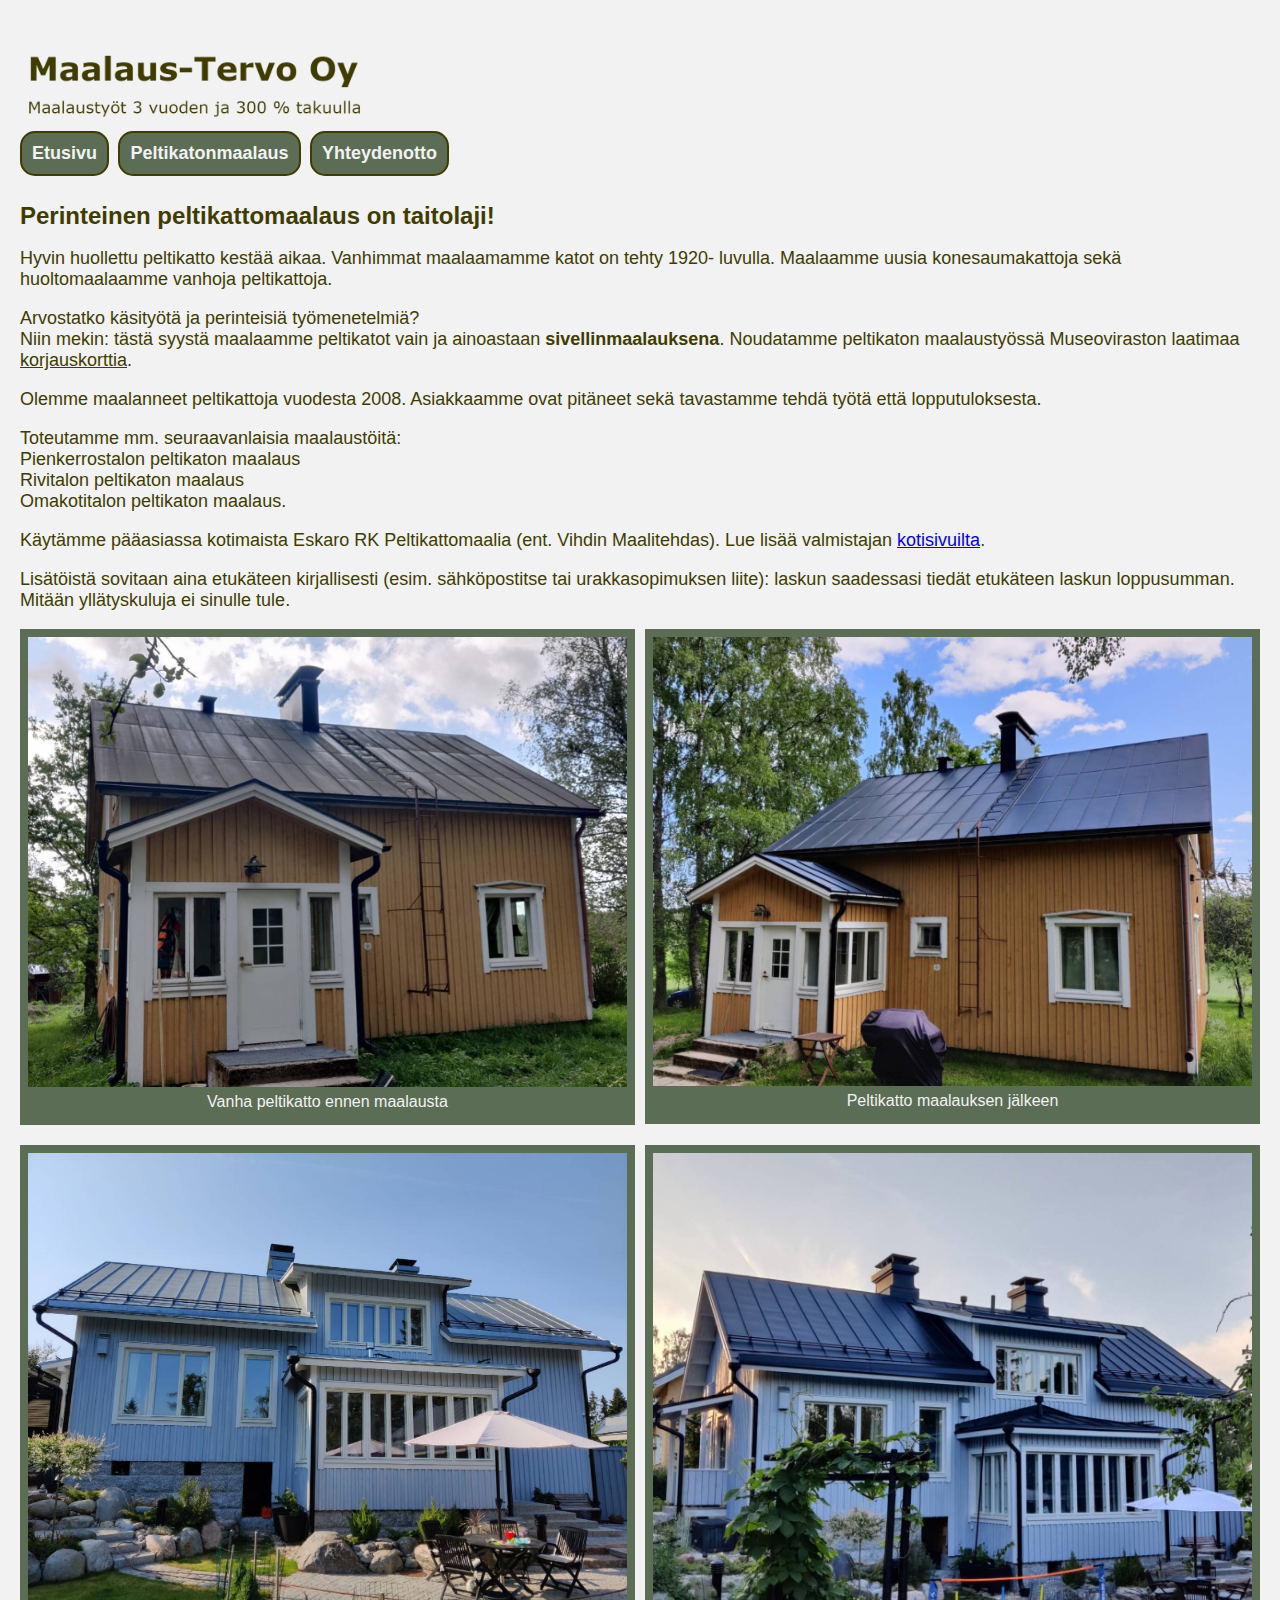
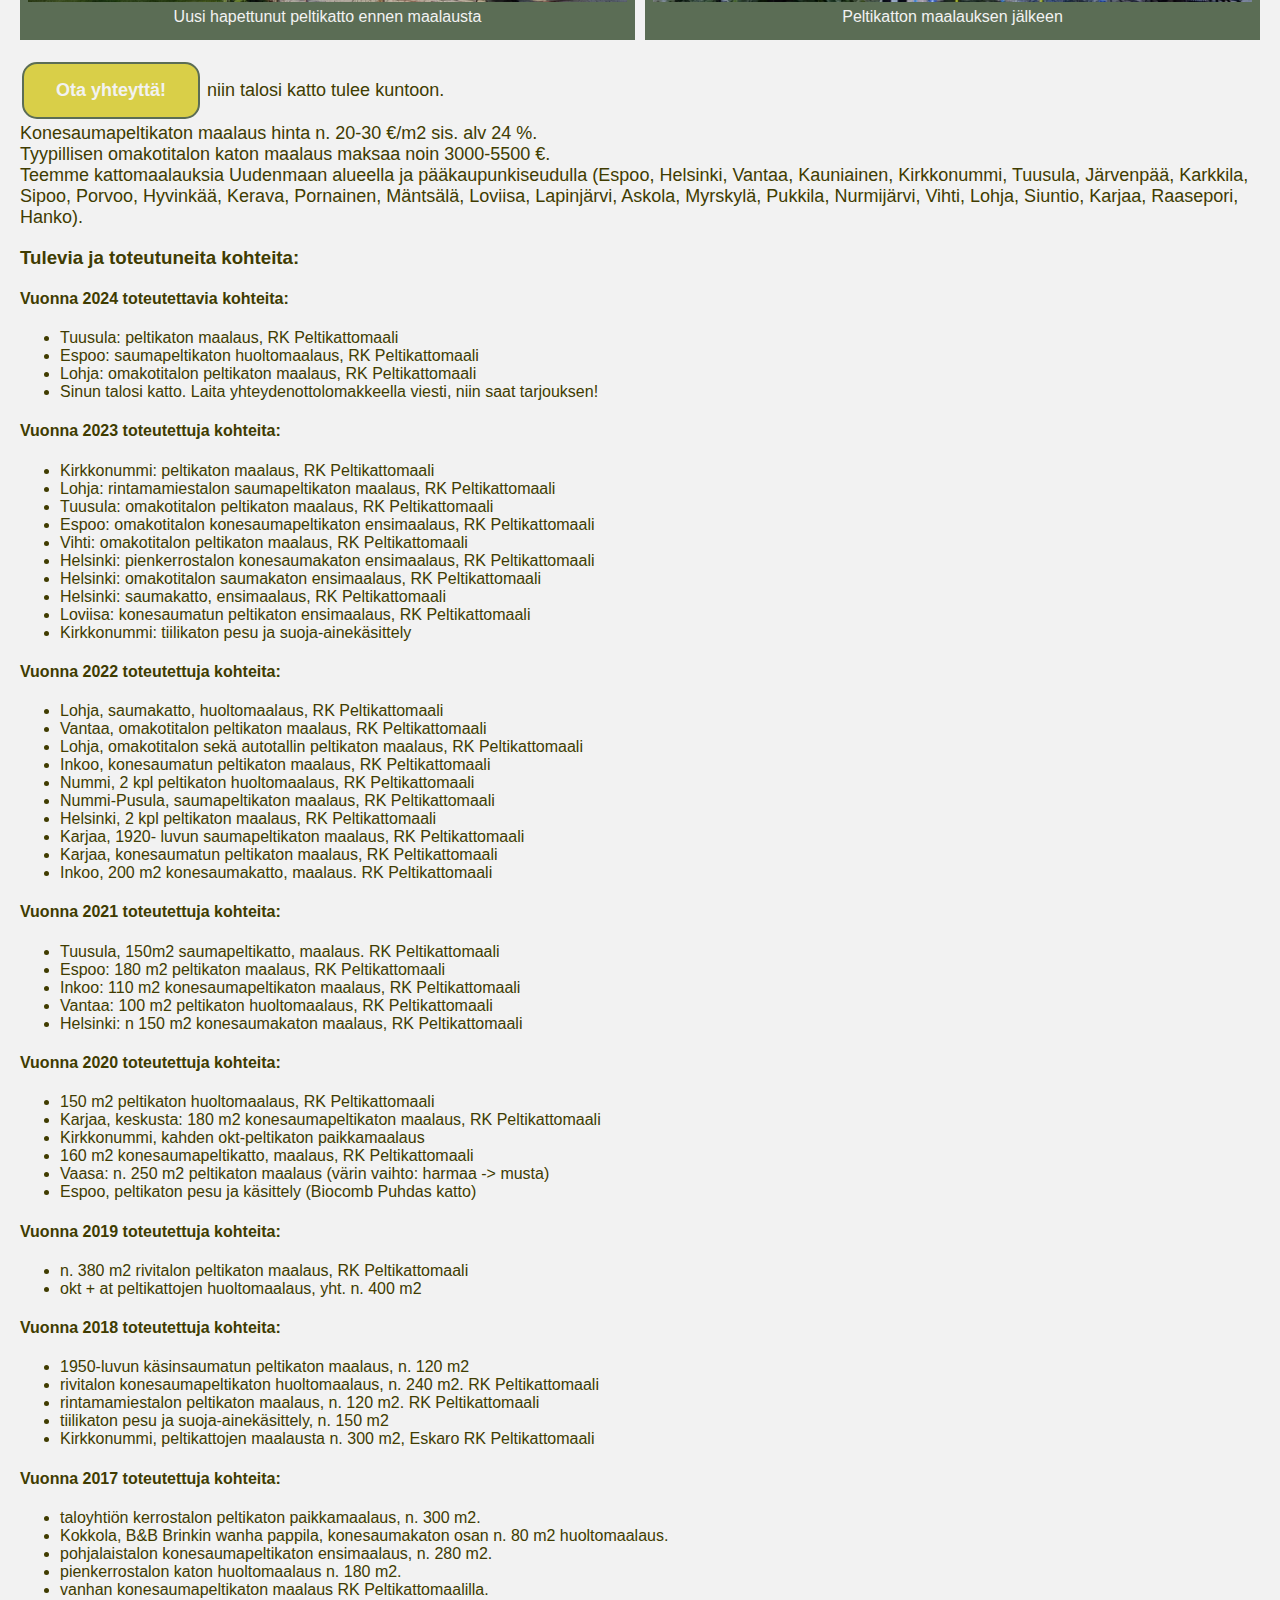
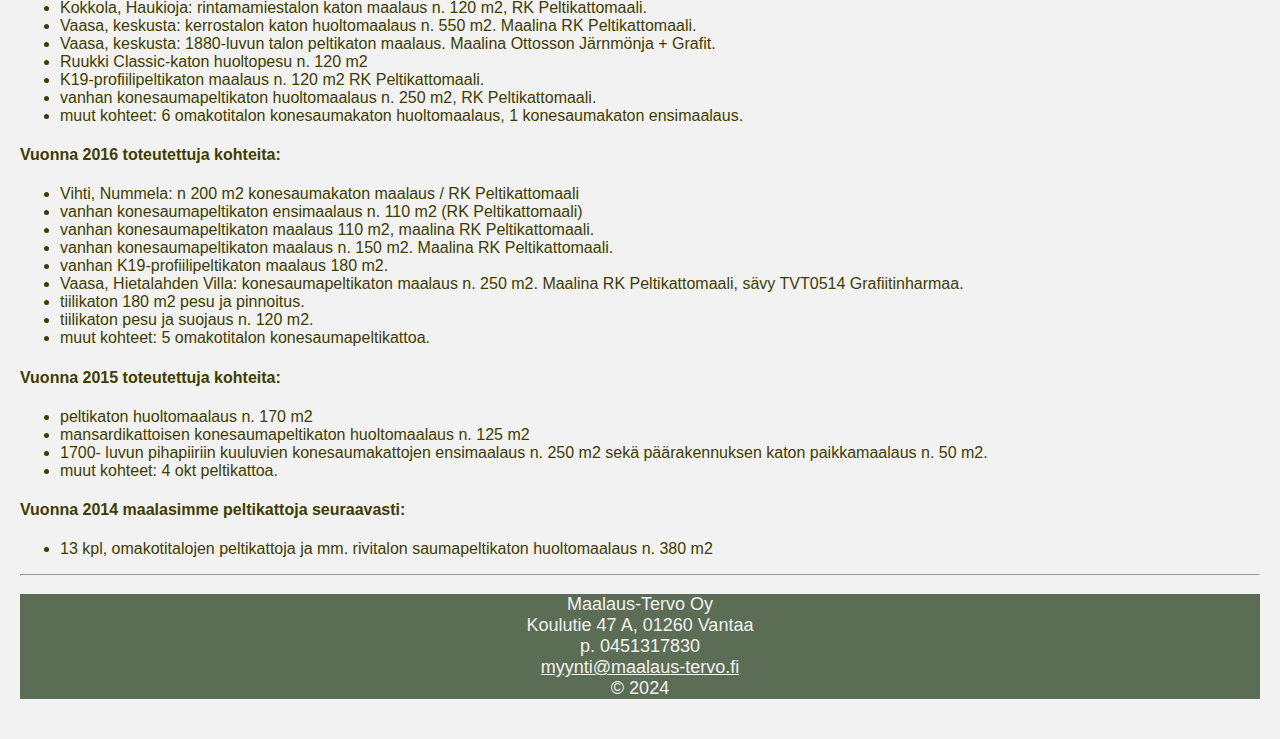
==== peltikatonmaalaus.html @ 68430783 "paljon päivityksiä" ====
<!DOCTYPE html>
<html lang="fi">

<head>
	<title>Peltikaton maalausta Uudellemaalla perinteisellä sivellinmenetelmällä</title>
	<meta charset="UTF-8">
	<meta name="viewport" content="width=device-width, initial-scale=1.0">

	<!--CSS tyylitiedosto-->
	<link rel="stylesheet" href="tyyli.css">

</head>

<body>
	<!--yrityksen nimi-->
	<img id="logo" src="Kuvat/logotumma.png"
		alt="Kuvassa on vain tekstiä jossa lukee seuraavasti: Maalaus-Tervo Oy Maalaustyöt 3 vuoden ja 300 % takuulla">
	<!--Tässä on navigointipainikkeet etusivu, peltikaton maalaus ja yhteydenotto-->
	<nav>
		<a href="index.html" id="valittu"><b>Etusivu</b></a>
		<a href="peltikatonmaalaus.html"><b>Peltikatonmaalaus</b></a>
		<a href="yhteydenotto.html"><b>Yhteydenotto</b></a>
	</nav>

	<h1>Perinteinen peltikattomaalaus on taitolaji!</h1>
	<p>Hyvin huollettu peltikatto kestää aikaa. Vanhimmat maalaamamme katot on tehty 1920- luvulla. Maalaamme uusia
		konesaumakattoja sekä huoltomaalaamme vanhoja peltikattoja.
	</p>
	<p>Arvostatko käsityötä ja perinteisiä työmenetelmiä?<br>
		Niin mekin: tästä syystä maalaamme peltikatot vain ja ainoastaan <b>sivellinmaalauksena</b>.
		Noudatamme peltikaton maalaustyössä Museoviraston laatimaa <a
			href="https://www.museovirasto.fi/uploads/Arkisto-ja-kokoelmapalvelut/Julkaisut/korjauskortti-7.pdf"
			class="linkki" title="Linkki pdf tiedostoon joissa Museoviraston korjauskortti"
			target="_blank">korjauskorttia</a>.
	</p>
	<p>Olemme maalanneet peltikattoja vuodesta 2008. Asiakkaamme ovat pitäneet sekä tavastamme tehdä työtä että
		lopputuloksesta.
	</p>
	<p>Toteutamme mm. seuraavanlaisia maalaustöitä: <br>
		Pienkerrostalon peltikaton maalaus <br>
		Rivitalon peltikaton maalaus<br>
		Omakotitalon peltikaton maalaus.<br>
	</p>
	<p>Käytämme pääasiassa kotimaista Eskaro RK Peltikattomaalia (ent. Vihdin Maalitehdas).
		Lue lisää valmistajan <a
			href="https://eskaro.fi/suomen-vanhin-vesiohenteinen-peltikattomaali-eskaro-rk-peltikattomaali-40-vuotta/"
			title="Linkki eskaron sivuille, joissa lisää tietoa maalista" target="_blank">kotisivuilta</a>.

	</p>
	<p>Lisätöistä sovitaan aina etukäteen kirjallisesti (esim. sähköpostitse tai urakkasopimuksen liite): laskun
		saadessasi tiedät etukäteen laskun loppusumman.
		Mitään yllätyskuluja ei sinulle tule.
	</p>

	<!--tässä muutama ennen ja jälkeen kuva-->
	<div class="container">
		<div>
			<figure>
				<img id="esimerkkikuvat" src="Kuvat/ennenmaalausta1.jpg" alt="kuvassa o">
				<figcaption>Vanha peltikatto ennen maalausta</figcaption>
			</figure>
		</div>
		<div>
			<figure>
				<img id="esimerkkikuvat" src="Kuvat/maalausvalmis1.jpg" alt="kuvassa o">
				<figcaption>Peltikatto maalauksen jälkeen</figcaption>
			</figure>
		</div>
		<div>
			<figure>
				<img id="esimerkkikuvat" src="Kuvat/ennenmaalausta2.jpg" alt="kuvassa o">
				<figcaption>Uusi hapettunut peltikatto ennen maalausta</figcaption>
			</figure>
		</div>
		<div>
			<figure>
				<img id="esimerkkikuvat" src="Kuvat/maalausvalmis2.jpg" alt="kuvassa o">
				<figcaption>Peltikatton maalauksen jälkeen</figcaption>
			</figure>
		</div>
	</div>

	<p><!--navigaatiokehoite yhteydenottoon-->
		<a href="yhteydenotto.html" class="toimintakehote"><b>Ota yhteyttä!</b></a> niin talosi katto tulee kuntoon.
		<br>
		Konesaumapeltikaton maalaus hinta n. 20-30 €/m2 sis. alv 24 %. <br>
		Tyypillisen omakotitalon katon maalaus maksaa noin 3000-5500 €. <br>
		Teemme kattomaalauksia Uudenmaan alueella ja pääkaupunkiseudulla (Espoo, Helsinki, Vantaa, Kauniainen,
		Kirkkonummi, Tuusula, Järvenpää, Karkkila, Sipoo, Porvoo, Hyvinkää, Kerava, Pornainen, Mäntsälä, Loviisa,
		Lapinjärvi, Askola, Myrskylä, Pukkila, Nurmijärvi, Vihti, Lohja, Siuntio, Karjaa, Raasepori, Hanko).
	</p>
	<p>


	</p>

	<!--Näitä päivitetään aktiivisesti uusien kohteiden myötä-->
	<h3>Tulevia ja toteutuneita kohteita:</h3>
	<h4>Vuonna 2024 toteutettavia kohteita:</h4>
	<!--tässä on luettelona kyseiset kohteet-->
	<ul>
		<li>Tuusula: peltikaton maalaus, RK Peltikattomaali</li>
		<li>Espoo: saumapeltikaton huoltomaalaus, RK Peltikattomaali</li>
		<li>Lohja: omakotitalon peltikaton maalaus, RK Peltikattomaali</li>
		<li>Sinun talosi katto. Laita yhteydenottolomakkeella viesti, niin saat tarjouksen!</li>
	</ul>

	<h4>Vuonna 2023 toteutettuja kohteita:</h4>
	<!--tässä on luettelona kyseiset kohteet-->
	<ul>
		<li>Kirkkonummi: peltikaton maalaus, RK Peltikattomaali</li>
		<li>Lohja: rintamamiestalon saumapeltikaton maalaus, RK Peltikattomaali</li>
		<li>Tuusula: omakotitalon peltikaton maalaus, RK Peltikattomaali</li>
		<li>Espoo: omakotitalon konesaumapeltikaton ensimaalaus, RK Peltikattomaali</li>
		<li>Vihti: omakotitalon peltikaton maalaus, RK Peltikattomaali</li>
		<li>Helsinki: pienkerrostalon konesaumakaton ensimaalaus, RK Peltikattomaali</li>
		<li>Helsinki: omakotitalon saumakaton ensimaalaus, RK Peltikattomaali</li>
		<li>Helsinki: saumakatto, ensimaalaus, RK Peltikattomaali</li>
		<li>Loviisa: konesaumatun peltikaton ensimaalaus, RK Peltikattomaali</li>
		<li>Kirkkonummi: tiilikaton pesu ja suoja-ainekäsittely</li>
	</ul>

	<h4>Vuonna 2022 toteutettuja kohteita:</h4>
	<!--tässä on luettelona kyseiset kohteet-->
	<ul>
		<li>Lohja, saumakatto, huoltomaalaus, RK Peltikattomaali</li>
		<li>Vantaa, omakotitalon peltikaton maalaus, RK Peltikattomaali</li>
		<li>Lohja, omakotitalon sekä autotallin peltikaton maalaus, RK Peltikattomaali</li>
		<li>Inkoo, konesaumatun peltikaton maalaus, RK Peltikattomaali</li>
		<li>Nummi, 2 kpl peltikaton huoltomaalaus, RK Peltikattomaali</li>
		<li>Nummi-Pusula, saumapeltikaton maalaus, RK Peltikattomaali</li>
		<li>Helsinki, 2 kpl peltikaton maalaus, RK Peltikattomaali</li>
		<li>Karjaa, 1920- luvun saumapeltikaton maalaus, RK Peltikattomaali</li>
		<li>Karjaa, konesaumatun peltikaton maalaus, RK Peltikattomaali</li>
		<li>Inkoo, 200 m2 konesaumakatto, maalaus. RK Peltikattomaali</li>
	</ul>

	<h4>Vuonna 2021 toteutettuja kohteita:</h4>
	<!--tässä on luettelona kyseiset kohteet-->
	<ul>
		<li>Tuusula, 150m2 saumapeltikatto, maalaus. RK Peltikattomaali</li>
		<li>Espoo: 180 m2 peltikaton maalaus, RK Peltikattomaali</li>
		<li>Inkoo: 110 m2 konesaumapeltikaton maalaus, RK Peltikattomaali</li>
		<li>Vantaa: 100 m2 peltikaton huoltomaalaus, RK Peltikattomaali</li>
		<li>Helsinki: n 150 m2 konesaumakaton maalaus, RK Peltikattomaali</li>
	</ul>

	<h4>Vuonna 2020 toteutettuja kohteita:</h4>
	<!--tässä on luettelona kyseiset kohteet-->
	<ul>
		<li>150 m2 peltikaton huoltomaalaus, RK Peltikattomaali</li>
		<li>Karjaa, keskusta: 180 m2 konesaumapeltikaton maalaus, RK Peltikattomaali</li>
		<li>Kirkkonummi, kahden okt-peltikaton paikkamaalaus</li>
		<li>160 m2 konesaumapeltikatto, maalaus, RK Peltikattomaali</li>
		<li>Vaasa: n. 250 m2 peltikaton maalaus (värin vaihto: harmaa -> musta)</li>
		<li>Espoo, peltikaton pesu ja käsittely (Biocomb Puhdas katto)</li>
	</ul>

	<h4>Vuonna 2019 toteutettuja kohteita:</h4>
	<!--tässä on luettelona kyseiset kohteet-->
	<ul>
		<li>n. 380 m2 rivitalon peltikaton maalaus, RK Peltikattomaali</li>
		<li>okt + at peltikattojen huoltomaalaus, yht. n. 400 m2</li>
	</ul>

	<h4>Vuonna 2018 toteutettuja kohteita:</h4>
	<!--tässä on luettelona kyseiset kohteet-->
	<ul>
		<li>1950-luvun käsinsaumatun peltikaton maalaus, n. 120 m2</li>
		<li>rivitalon konesaumapeltikaton huoltomaalaus, n. 240 m2. RK Peltikattomaali</li>
		<li>rintamamiestalon peltikaton maalaus, n. 120 m2. RK Peltikattomaali</li>
		<li>tiilikaton pesu ja suoja-ainekäsittely, n. 150 m2</li>
		<li>Kirkkonummi, peltikattojen maalausta n. 300 m2, Eskaro RK Peltikattomaali</li>
	</ul>

	<h4>Vuonna 2017 toteutettuja kohteita:</h4>
	<!--tässä on luettelona kyseiset kohteet-->
	<ul>
		<li>taloyhtiön kerrostalon peltikaton paikkamaalaus, n. 300 m2.</li>
		<li>Kokkola, B&B Brinkin wanha pappila, konesaumakaton osan n. 80 m2 huoltomaalaus.</li>
		<li>pohjalaistalon konesaumapeltikaton ensimaalaus, n. 280 m2.</li>
		<li>pienkerrostalon katon huoltomaalaus n. 180 m2.</li>
		<li>vanhan konesaumapeltikaton maalaus RK Peltikattomaalilla.</li>
		<li>Kokkola, Haukioja: rintamamiestalon katon maalaus n. 120 m2, RK Peltikattomaali.</li>
		<li>Vaasa, keskusta: kerrostalon katon huoltomaalaus n. 550 m2. Maalina RK Peltikattomaali.</li>
		<li>Vaasa, keskusta: 1880-luvun talon peltikaton maalaus. Maalina Ottosson Järnmönja + Grafit.</li>
		<li>Ruukki Classic-katon huoltopesu n. 120 m2</li>
		<li>K19-profiilipeltikaton maalaus n. 120 m2 RK Peltikattomaali.</li>
		<li>vanhan konesaumapeltikaton huoltomaalaus n. 250 m2, RK Peltikattomaali.</li>
		<li>muut kohteet: 6 omakotitalon konesaumakaton huoltomaalaus, 1 konesaumakaton ensimaalaus.</li>
	</ul>

	<h4>Vuonna 2016 toteutettuja kohteita:</h4>
	<!--tässä on luettelona kyseiset kohteet-->
	<ul>
		<li>Vihti, Nummela: n 200 m2 konesaumakaton maalaus / RK Peltikattomaali</li>
		<li>vanhan konesaumapeltikaton ensimaalaus n. 110 m2 (RK Peltikattomaali)</li>
		<li>vanhan konesaumapeltikaton maalaus 110 m2, maalina RK Peltikattomaali.</li>
		<li>vanhan konesaumapeltikaton maalaus n. 150 m2. Maalina RK Peltikattomaali.</li>
		<li>vanhan K19-profiilipeltikaton maalaus 180 m2.</li>
		<li>Vaasa, Hietalahden Villa: konesaumapeltikaton maalaus n. 250 m2. Maalina RK Peltikattomaali, sävy TVT0514
			Grafiitinharmaa.</li>
		<li>tiilikaton 180 m2 pesu ja pinnoitus.</li>
		<li>tiilikaton pesu ja suojaus n. 120 m2.</li>
		<li>muut kohteet: 5 omakotitalon konesaumapeltikattoa.</li>
	</ul>
	<h4>Vuonna 2015 toteutettuja kohteita:</h4>
	<!--tässä on luettelona kyseiset kohteet-->
	<ul>
		<li>peltikaton huoltomaalaus n. 170 m2</li>
		<li>mansardikattoisen konesaumapeltikaton huoltomaalaus n. 125 m2</li>
		<li>1700- luvun pihapiiriin kuuluvien konesaumakattojen ensimaalaus n. 250 m2 sekä päärakennuksen katon
			paikkamaalaus n. 50 m2.</li>
		<li>muut kohteet: 4 okt peltikattoa.</li>
	</ul>

	<h4>Vuonna 2014 maalasimme peltikattoja seuraavasti:</h4>
	<!--tässä on luettelona kyseiset kohteet-->
	<ul>
		<li>13 kpl, omakotitalojen peltikattoja ja mm. rivitalon saumapeltikaton huoltomaalaus n. 380 m2</li>
	</ul>


	<!--lopuksi alatunniste-->
	<hr>
	<footer>
		<p>Maalaus-Tervo Oy <br>
			Koulutie 47 A, 01260 Vantaa <br>
			p. 0451317830 <br>
			<a href="mailto: myynti@maalaus-tervo.fi" class="sahkoposti" title="Laita meille viesiä tästä sähköpostilla"
				target="_blank">myynti@maalaus-tervo.fi</a> <br>
			&copy; 2024
		</p>
	</footer>
</body>


</html>
---- tyyli.css ----
/*Yleiset määritykset body elementille*/
body {
    color: #403c01;
    background-color: #f2f2f2;
    font-family: Verdana, Geneva, Tahoma, sans-serif;
    margin: 40px 20px;
}

/*otsikkotyypin määritykset*/
h1 {
    color: #403c01;
    font-family: Verdana, Geneva, Tahoma, sans-serif;
    font-size: 24px;
}

/*otsikkotyypin määritykset*/
h2 {
    color: #403c01;
    font-family: Verdana, Geneva, Tahoma, sans-serif;
    font-size: 24px;
}

/*kappaleiden yleiset määritykset*/
p {
    color: #403c01;
    font-family: Verdana, Geneva, Tahoma, sans-serif;
    font-size: 18px;
}

/* Linkki teksteissä, jossa ei ole aiemmin käyty */
.linkki:link {
    color: #403c01;
}

/* Linkki teksteissä, joissa on aiemmin käyty */
.linkki:visited {
    color: #5b6d55;
}

/* Linkki teksteissä, kun hiiri on sen päällä */
.linkki:hover {
    color: #D9CF48;
}

/*päävalikon määritykset*/
nav a {
    align-content: center;
    background: #5b6d55;
    font-family: Verdana, Geneva, Tahoma, sans-serif;
    color: #f2f2f2;
    text-decoration: none;
    display: inline-block;
    border: 2px solid #403c01;
    font-size: 18px;
    border-radius: 15px;
    padding: 10px;
    margin-right: 5px;
    margin-bottom: 10px;
}

/*päävalikossa painikkeen värin muutos hiiren alla*/
nav a:hover {
    color: #5b6d55;
    background-color: #f2f2f2;
}

/*päävalikossa vaihtuu väri sen mukaan millä sivulla ollaan*/
#valittu {
    color: #f2f2f2;
    background-color: #5b6d55;
}

/*ota yhteyttä painike*/
.toimintakehote {
    border: 2px solid #5b6d55;
    border-radius: 15px;
    background-color: #D9CF48;
    padding: 16px 32px;
    text-align: center;
    text-decoration: none;
    display: inline-block;
    margin: 4px 2px;
    cursor: pointer;
    color: #f2f2f2;
}

/*ota yhteyttä painikkeen värin muutos hiiren alla*/
.toimintakehote:hover {
    background-color: #f2f2f2;
    color: #403c01;
}

/*reunojen määritykset halutuille kuville*/
figure {
    border: 8px #5b6d55 solid;
    color: #f2f2f2;
    margin: auto;
    border-radius: 0px;

}

/*kuvatekstien määritykset halutuille kuville*/
figcaption {
    background-color: #5b6d55;
    color: #f2f2f2;
    padding: 6px;
    text-align: center;
    margin-top: -4px;

}

/*index.html sivun yläreuna */
header {
    background-image: url(Kuvat/aloituskuva.jpg);
    background-size: cover;
    text-align: center;
    padding-top: 150px;
    padding-bottom: 150px;

    h1 {
        color: #f2f2f2;
        font-family: Verdana, Geneva, Tahoma, sans-serif;
        font-size: 30px;
    }
}

/*index.html sivun elementtien asettelua*/
.grip-container {
    display: grid;
    align-items: center;
    grid-template-columns: 1fr 1fr;
    /* Kaki saraketta, muuta miten haluat */
}

/*logo kuvan määritykset*/
#logo {
    width: 100%;
    max-width: 350px;
}

/*leima kuvan määritykset*/
#leima {
    width: 100%;
    max-width: 200px;
}

/*peltikatonmaalaus.html sivun kuvien asettelua*/
#esimerkkikuvat {
    width: 100%;
    max-width: 600px;
}

/*peltikatonmaalaus.html sivun elementtien asettelua*/
.container {
    display: grid;
    align-items: center;
    grid-template-columns: 1fr 1fr;
    /* Kaki saraketta, muuta miten haluat */
    column-gap: 10px;
    /*sarakkeiden väli*/
    row-gap: 20px;
    /*rivien välit sarakkeiden sisällä*/
}

/*tähän määritykset yhteydenottolomakkeen ulkonäölle*/
form {}

/*alatunniste*/
footer {
    background-color: #5b6d55;
    text-align: center;
    margin: 0px;

    p {
        color: #f2f2f2;
        font-size: 18px;
        font-family: Verdana, Geneva, Tahoma, sans-serif;
    }

    .sahkoposti {
        color: #f2f2f2
    }
}
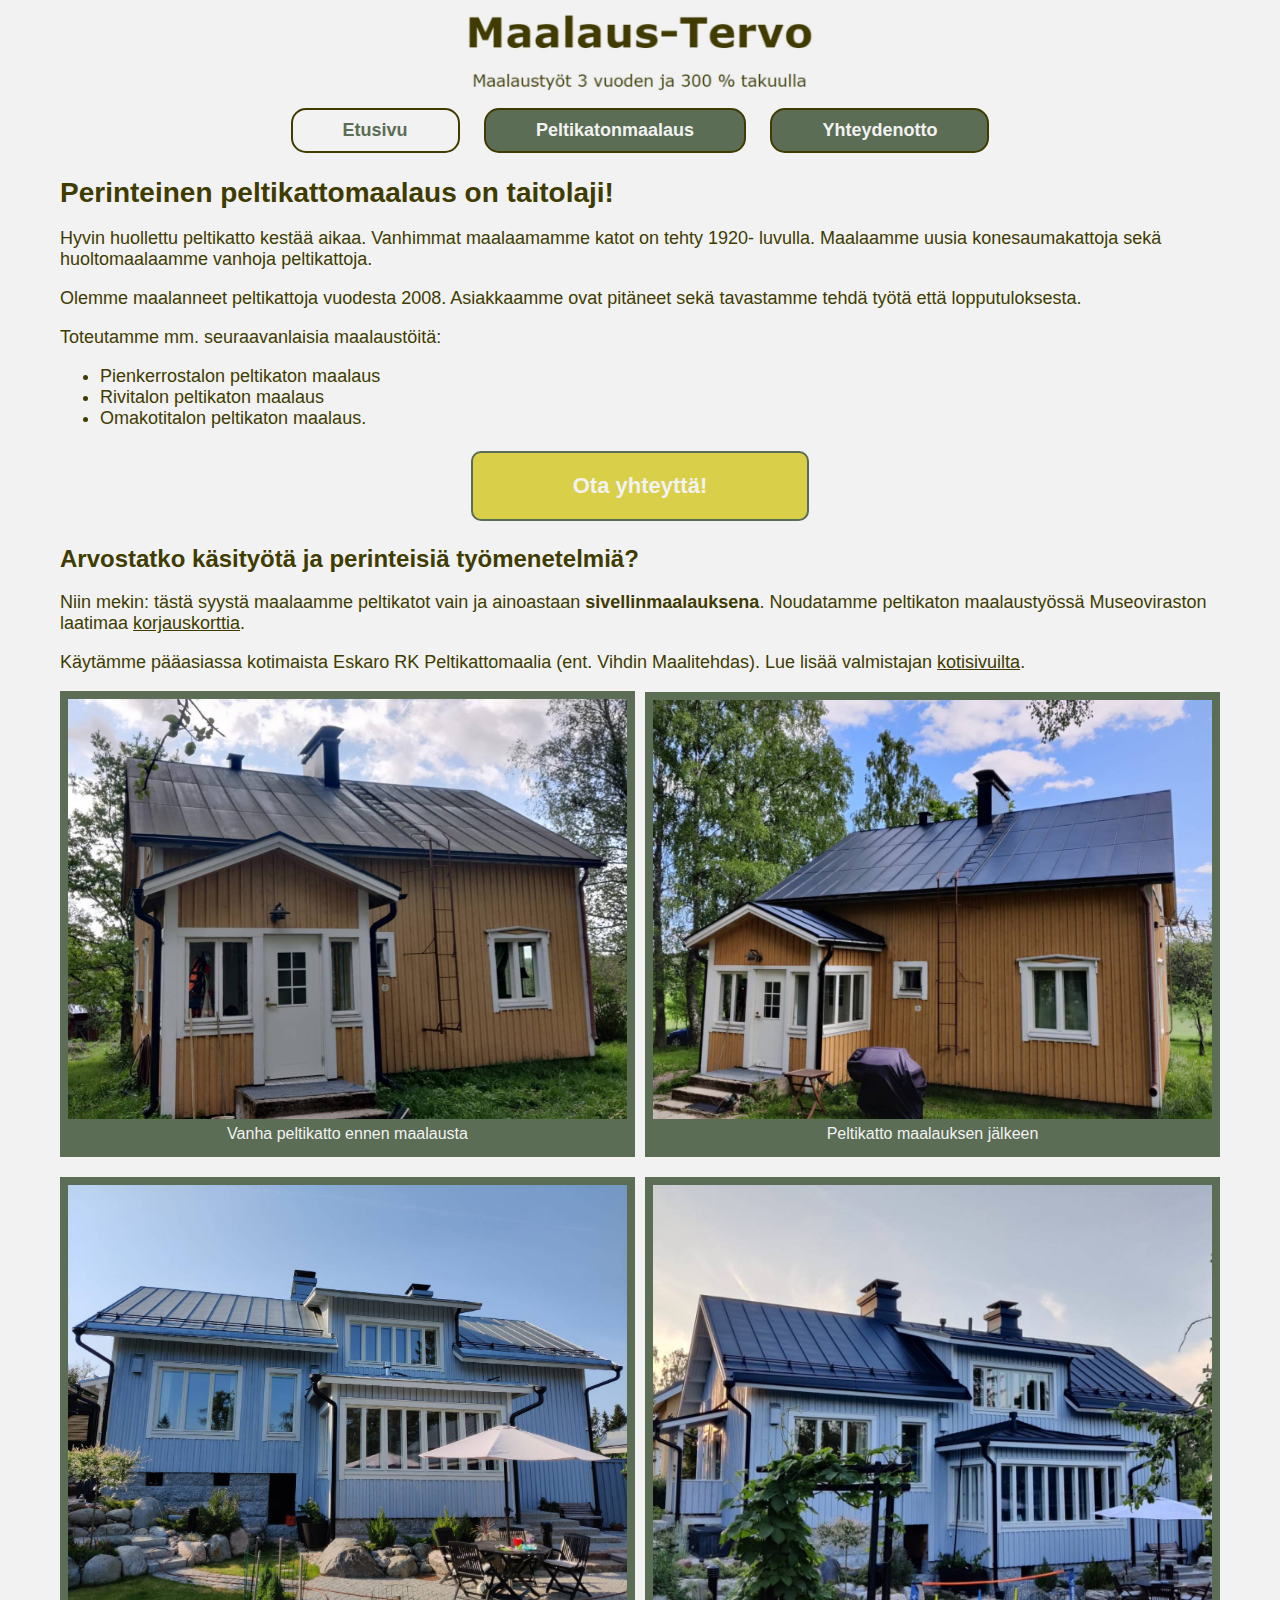
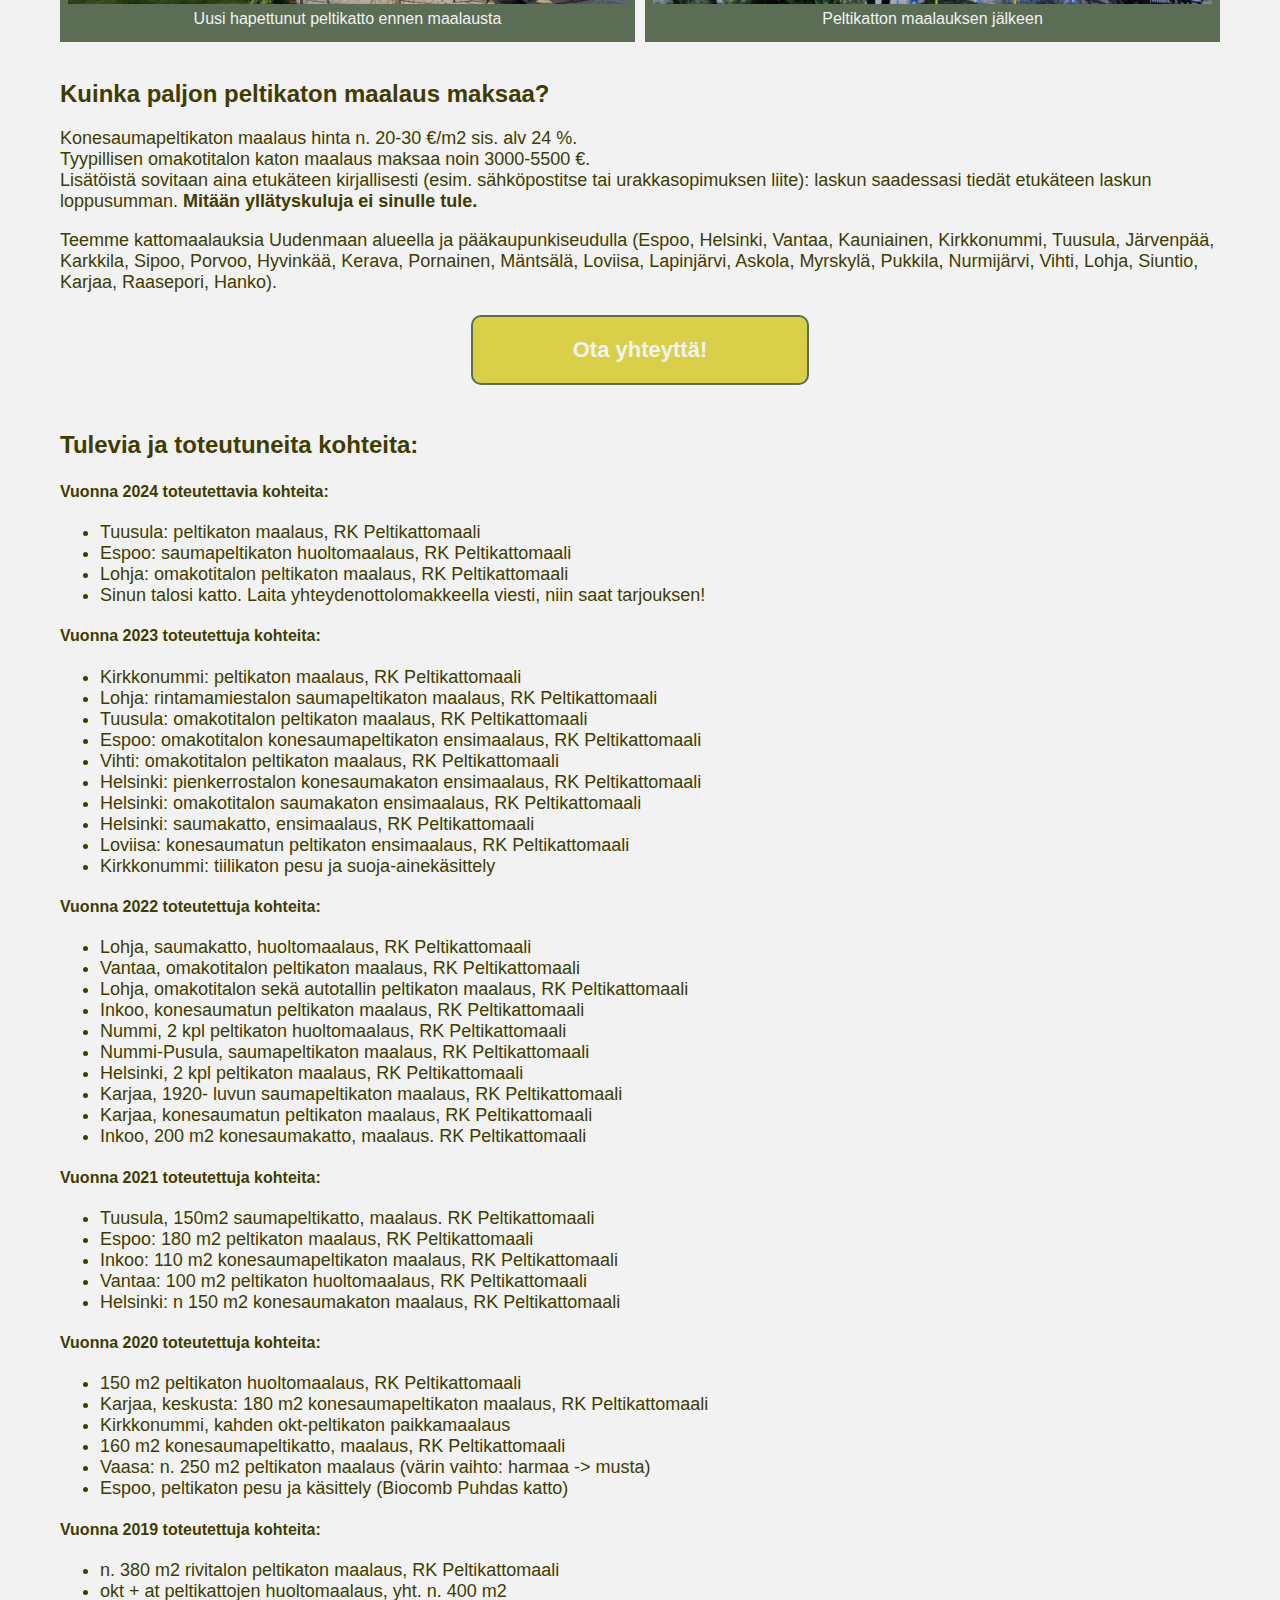
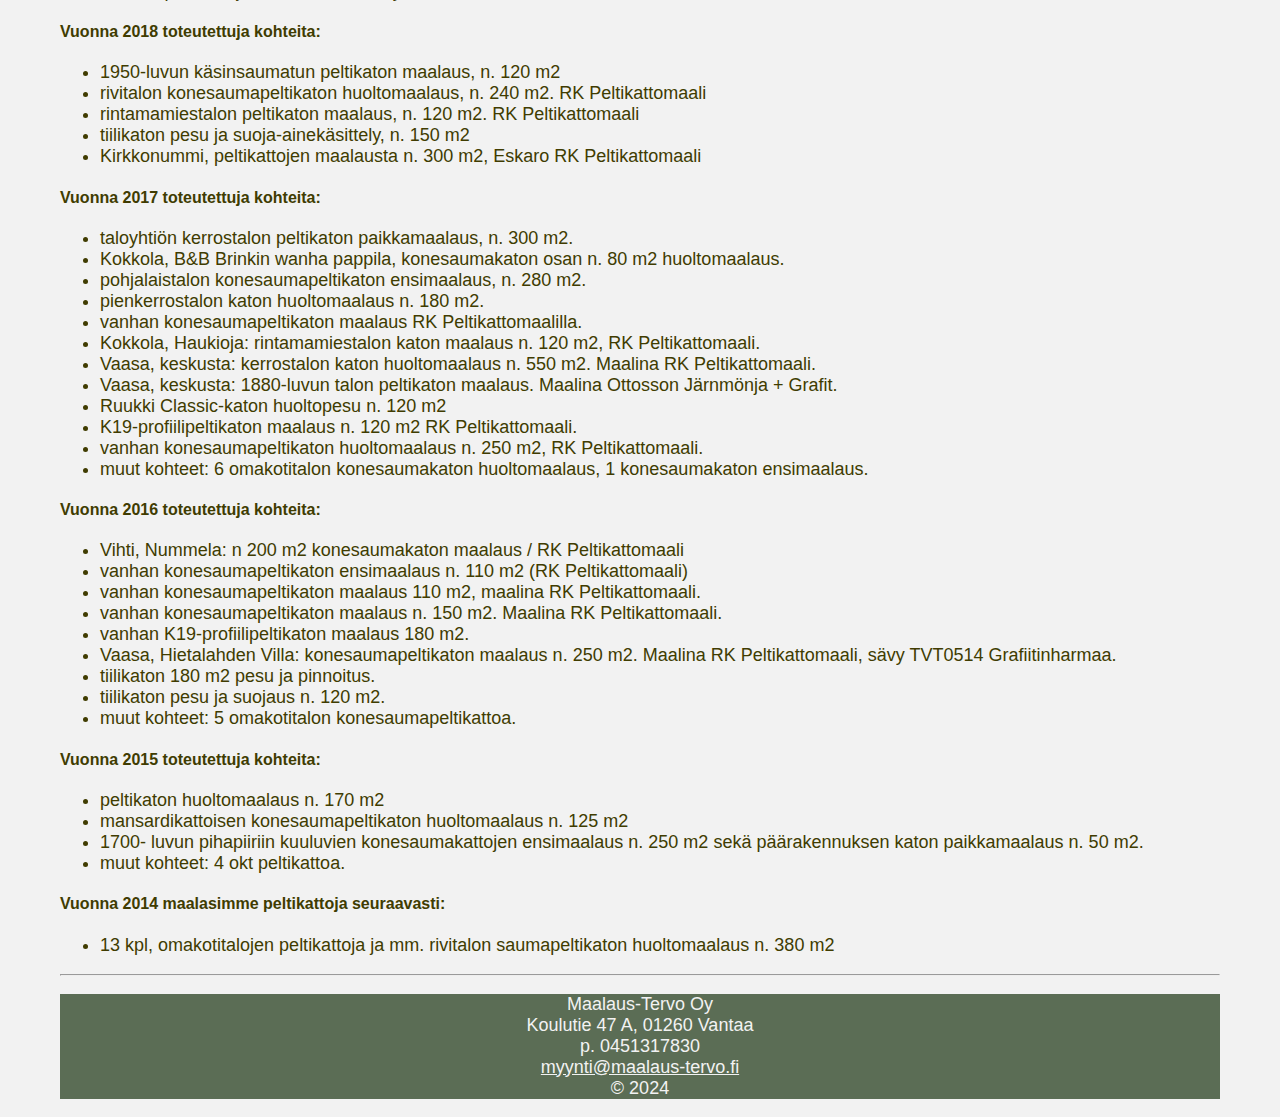
==== commit eb5df10a: "paljon uutta" ====
--- a/peltikatonmaalaus.html
+++ b/peltikatonmaalaus.html
@@ -5,55 +5,66 @@
 	<title>Peltikaton maalausta Uudellemaalla perinteisellä sivellinmenetelmällä</title>
 	<meta charset="UTF-8">
 	<meta name="viewport" content="width=device-width, initial-scale=1.0">
-
+	<meta name="keywords"
+		content="peltikaton maalaus uusimaa, katon maalaus, kattomaalaus, konesaumapeltikaton maalaus, konesaumapeltikatto, maalaus, uusimaa ">
+	<meta name="robots" content="noindex">
+	<meta name="googlebot" content="noindex">
 	<!--CSS tyylitiedosto-->
 	<link rel="stylesheet" href="tyyli.css">
-
 </head>
 
 <body>
-	<!--yrityksen nimi-->
-	<img id="logo" src="Kuvat/logotumma.png"
-		alt="Kuvassa on vain tekstiä jossa lukee seuraavasti: Maalaus-Tervo Oy Maalaustyöt 3 vuoden ja 300 % takuulla">
-	<!--Tässä on navigointipainikkeet etusivu, peltikaton maalaus ja yhteydenotto-->
-	<nav>
-		<a href="index.html" id="valittu"><b>Etusivu</b></a>
-		<a href="peltikatonmaalaus.html"><b>Peltikatonmaalaus</b></a>
-		<a href="yhteydenotto.html"><b>Yhteydenotto</b></a>
-	</nav>
+	<!--yrityksen nimi ja painamalla pääsee etusivulle-->
+	<div class="keskitys">
+		<a href="index.html">
+			<img id="logo" src="Kuvat/tummalogo.jpg"
+				alt="Kuvassa on vain tekstiä jossa lukee seuraavasti: Maalaus-Tervo Oy Maalaustyöt 3 vuoden ja 300 % takuulla">
+		</a>
+	</div>
+	<!--Tässä on navigaatio; etusivu, peltikaton maalaus ja yhteydenotto-->
+	<div class="keskitys">
+		<nav>
+			<a href="index.html" id="valittu"><b>Etusivu</b></a>
+			<a href="peltikatonmaalaus.html"><b>Peltikatonmaalaus</b></a>
+			<a href="yhteydenotto.html"><b>Yhteydenotto</b></a>
+		</nav>
+	</div>
 
 	<h1>Perinteinen peltikattomaalaus on taitolaji!</h1>
 	<p>Hyvin huollettu peltikatto kestää aikaa. Vanhimmat maalaamamme katot on tehty 1920- luvulla. Maalaamme uusia
 		konesaumakattoja sekä huoltomaalaamme vanhoja peltikattoja.
 	</p>
-	<p>Arvostatko käsityötä ja perinteisiä työmenetelmiä?<br>
-		Niin mekin: tästä syystä maalaamme peltikatot vain ja ainoastaan <b>sivellinmaalauksena</b>.
+	<p>Olemme maalanneet peltikattoja vuodesta 2008. Asiakkaamme ovat pitäneet sekä tavastamme tehdä työtä että
+		lopputuloksesta.
+	</p>
+	<p>Toteutamme mm. seuraavanlaisia maalaustöitä: </p>
+	<ul>
+		<li>Pienkerrostalon peltikaton maalaus</li>
+		<li>Rivitalon peltikaton maalaus</li>
+		<li>Omakotitalon peltikaton maalaus.</li>
+	</ul>
+	<!--navigaatiokehoite yhteydenottoon-->
+	<div class="keskitys">
+		<a href="yhteydenotto.html" class="toimintakehote"><b>Ota yhteyttä!</b></a>
+	</div>
+
+	<h2>Arvostatko käsityötä ja perinteisiä työmenetelmiä?</h2>
+	<p>Niin mekin: tästä syystä maalaamme peltikatot vain ja ainoastaan <b>sivellinmaalauksena</b>.
 		Noudatamme peltikaton maalaustyössä Museoviraston laatimaa <a
 			href="https://www.museovirasto.fi/uploads/Arkisto-ja-kokoelmapalvelut/Julkaisut/korjauskortti-7.pdf"
 			class="linkki" title="Linkki pdf tiedostoon joissa Museoviraston korjauskortti"
 			target="_blank">korjauskorttia</a>.
 	</p>
-	<p>Olemme maalanneet peltikattoja vuodesta 2008. Asiakkaamme ovat pitäneet sekä tavastamme tehdä työtä että
-		lopputuloksesta.
-	</p>
-	<p>Toteutamme mm. seuraavanlaisia maalaustöitä: <br>
-		Pienkerrostalon peltikaton maalaus <br>
-		Rivitalon peltikaton maalaus<br>
-		Omakotitalon peltikaton maalaus.<br>
-	</p>
 	<p>Käytämme pääasiassa kotimaista Eskaro RK Peltikattomaalia (ent. Vihdin Maalitehdas).
 		Lue lisää valmistajan <a
 			href="https://eskaro.fi/suomen-vanhin-vesiohenteinen-peltikattomaali-eskaro-rk-peltikattomaali-40-vuotta/"
-			title="Linkki eskaron sivuille, joissa lisää tietoa maalista" target="_blank">kotisivuilta</a>.
-
-	</p>
-	<p>Lisätöistä sovitaan aina etukäteen kirjallisesti (esim. sähköpostitse tai urakkasopimuksen liite): laskun
-		saadessasi tiedät etukäteen laskun loppusumman.
-		Mitään yllätyskuluja ei sinulle tule.
+			class="linkki" title="Linkki eskaron sivuille, joissa lisää tietoa maalista"
+			target="_blank">kotisivuilta</a>.
+
 	</p>
 
 	<!--tässä muutama ennen ja jälkeen kuva-->
-	<div class="container">
+	<section class="container">
 		<div>
 			<figure>
 				<img id="esimerkkikuvat" src="Kuvat/ennenmaalausta1.jpg" alt="kuvassa o">
@@ -78,22 +89,26 @@
 				<figcaption>Peltikatton maalauksen jälkeen</figcaption>
 			</figure>
 		</div>
-	</div>
-
-	<p><!--navigaatiokehoite yhteydenottoon-->
-		<a href="yhteydenotto.html" class="toimintakehote"><b>Ota yhteyttä!</b></a> niin talosi katto tulee kuntoon.
-		<br>
+	</section>
+	<br>
+	<h2>Kuinka paljon peltikaton maalaus maksaa?</h2>
+	<p>
 		Konesaumapeltikaton maalaus hinta n. 20-30 €/m2 sis. alv 24 %. <br>
 		Tyypillisen omakotitalon katon maalaus maksaa noin 3000-5500 €. <br>
+		Lisätöistä sovitaan aina etukäteen kirjallisesti (esim. sähköpostitse tai urakkasopimuksen liite): laskun
+		saadessasi tiedät etukäteen laskun loppusumman.
+		<b>Mitään yllätyskuluja ei sinulle tule.</b>
+	</p>
+	<p>
 		Teemme kattomaalauksia Uudenmaan alueella ja pääkaupunkiseudulla (Espoo, Helsinki, Vantaa, Kauniainen,
 		Kirkkonummi, Tuusula, Järvenpää, Karkkila, Sipoo, Porvoo, Hyvinkää, Kerava, Pornainen, Mäntsälä, Loviisa,
 		Lapinjärvi, Askola, Myrskylä, Pukkila, Nurmijärvi, Vihti, Lohja, Siuntio, Karjaa, Raasepori, Hanko).
 	</p>
-	<p>
-
-
-	</p>
-
+	<!--navigaatiokehoite yhteydenottoon-->
+	<div class="keskitys">
+		<a href="yhteydenotto.html" class="toimintakehote"><b>Ota yhteyttä!</b></a>
+	</div>
+	<br>
 	<!--Näitä päivitetään aktiivisesti uusien kohteiden myötä-->
 	<h3>Tulevia ja toteutuneita kohteita:</h3>
 	<h4>Vuonna 2024 toteutettavia kohteita:</h4>
--- a/tyyli.css
+++ b/tyyli.css
@@ -1,48 +1,97 @@
-/*Yleiset määritykset body elementille*/
-body {
-    color: #403c01;
-    background-color: #f2f2f2;
-    font-family: Verdana, Geneva, Tahoma, sans-serif;
-    margin: 40px 20px;
-}
-
-/*otsikkotyypin määritykset*/
-h1 {
-    color: #403c01;
-    font-family: Verdana, Geneva, Tahoma, sans-serif;
-    font-size: 24px;
-}
-
-/*otsikkotyypin määritykset*/
-h2 {
-    color: #403c01;
-    font-family: Verdana, Geneva, Tahoma, sans-serif;
-    font-size: 24px;
-}
-
-/*kappaleiden yleiset määritykset*/
-p {
-    color: #403c01;
-    font-family: Verdana, Geneva, Tahoma, sans-serif;
-    font-size: 18px;
-}
-
-/* Linkki teksteissä, jossa ei ole aiemmin käyty */
-.linkki:link {
-    color: #403c01;
-}
-
-/* Linkki teksteissä, joissa on aiemmin käyty */
-.linkki:visited {
-    color: #5b6d55;
-}
-
-/* Linkki teksteissä, kun hiiri on sen päällä */
-.linkki:hover {
-    color: #D9CF48;
-}
-
-/*päävalikon määritykset*/
+/*tietokoneen ruudulle*/
+@media only screen and (min-width: 1025px) {
+    #etusivu {
+        background-image: url(Kuvat/aloituskuva1.jpg);
+        background-size: cover;
+        width: 100%;
+        height: 50%;
+    }
+
+    body {
+        margin-left: 60px;
+        margin-right: 60px;
+        margin-top: 10px;
+    }
+
+    nav a {
+        align-content: center;
+        background: #5b6d55;
+        font-family: Verdana, Geneva, Tahoma, sans-serif;
+        color: #f2f2f2;
+        text-decoration: none;
+        display: inline-block;
+        border: 2px solid #403c01;
+        font-size: 18px;
+        border-radius: 15px;
+        padding: 10px 50px;
+        margin: 5px 10px;
+    }
+
+}
+
+/*tablettikoko*/
+@media only screen and (min-width: 521px) and (max-width: 1024px) {
+    #etusivu {
+        background-image: url(Kuvat/aloituskuva1.jpg);
+        background-size: cover;
+        width: 100%;
+    }
+
+    body {
+        margin-left: 40px;
+        margin-right: 40px;
+        margin-top: 10px;
+    }
+
+    nav a {
+        align-content: center;
+        background: #5b6d55;
+        font-family: Verdana, Geneva, Tahoma, sans-serif;
+        color: #f2f2f2;
+        text-decoration: none;
+        display: inline-block;
+        border: 2px solid #403c01;
+        font-size: 18px;
+        border-radius: 15px;
+        padding: 10px;
+        margin-right: 5px;
+        margin-bottom: 10px;
+    }
+
+}
+
+/*puhelinkoko*/
+@media only screen and (max-width: 520px) {
+    #etusivu {
+        background-image: url(Kuvat/aloituskuva1.jpg);
+        background-size: cover;
+        width: 100%;
+        height: 50%;
+    }
+
+    body {
+        margin-left: 20px;
+        margin-right: 20px;
+        margin-top: 10px;
+    }
+
+    nav a {
+        align-content: center;
+        background: #5b6d55;
+        font-family: Verdana, Geneva, Tahoma, sans-serif;
+        color: #f2f2f2;
+        text-decoration: none;
+        display: inline-block;
+        border: 2px solid #403c01;
+        font-size: 16px;
+        border-radius: 10px;
+        padding: 10px;
+        margin-right: 0px;
+        margin-bottom: 15px;
+    }
+
+}
+/*päävalikon määritykset
 nav a {
     align-content: center;
     background: #5b6d55;
@@ -52,11 +101,61 @@
     display: inline-block;
     border: 2px solid #403c01;
     font-size: 18px;
-    border-radius: 15px;
+    border-radius: 10px;
     padding: 10px;
     margin-right: 5px;
     margin-bottom: 10px;
-}
+}*/
+
+/*Yleiset määritykset body elementin sisällölle*/
+body {
+    color: #403c01;
+    background-color: #f2f2f2;
+    font-family: Verdana, Geneva, Tahoma, sans-serif;
+
+    p {
+        font-size: 18px;
+    }
+
+    h1 {
+        color: #403c01;
+        font-size: 28px;
+    }
+
+    h2 {
+        color: #403c01;
+        font-size: 24px;
+    }
+
+    h3{
+        font-size: 24px;
+    }
+}
+
+
+
+/*määritettyjen sisältöjen keskitys*/
+.keskitys {
+    display: flex;
+    justify-content: center;
+    align-items: center;
+}
+
+/* Linkki teksteissä, jossa ei ole aiemmin käyty */
+.linkki:link {
+    color: #403c01;
+}
+
+/* Linkki teksteissä, joissa on aiemmin käyty */
+.linkki:visited {
+    color: #5b6d55;
+}
+
+/* Linkki teksteissä, kun hiiri on sen päällä */
+.linkki:hover {
+    color: #D9CF48;
+}
+
 
 /*päävalikossa painikkeen värin muutos hiiren alla*/
 nav a:hover {
@@ -66,22 +165,23 @@
 
 /*päävalikossa vaihtuu väri sen mukaan millä sivulla ollaan*/
 #valittu {
-    color: #f2f2f2;
-    background-color: #5b6d55;
+    color: #5b6d55;
+    background-color: #f2f2f2;
 }
 
 /*ota yhteyttä painike*/
 .toimintakehote {
     border: 2px solid #5b6d55;
-    border-radius: 15px;
+    border-radius: 10px;
     background-color: #D9CF48;
-    padding: 16px 32px;
+    padding: 20px 100px;
     text-align: center;
     text-decoration: none;
     display: inline-block;
     margin: 4px 2px;
     cursor: pointer;
     color: #f2f2f2;
+    font-size: 22px;
 }
 
 /*ota yhteyttä painikkeen värin muutos hiiren alla*/
@@ -124,31 +224,19 @@
     }
 }
 
-/*index.html sivun elementtien asettelua*/
-.grip-container {
-    display: grid;
-    align-items: center;
-    grid-template-columns: 1fr 1fr;
-    /* Kaki saraketta, muuta miten haluat */
+/*listojen määrityksiä*/
+ul {
+    font-size: 18px;
 }
 
 /*logo kuvan määritykset*/
 #logo {
     width: 100%;
     max-width: 350px;
-}
-
-/*leima kuvan määritykset*/
-#leima {
-    width: 100%;
-    max-width: 200px;
-}
-
-/*peltikatonmaalaus.html sivun kuvien asettelua*/
-#esimerkkikuvat {
-    width: 100%;
-    max-width: 600px;
-}
+    margin: auto;
+    
+}
+
 
 /*peltikatonmaalaus.html sivun elementtien asettelua*/
 .container {
@@ -162,8 +250,61 @@
     /*rivien välit sarakkeiden sisällä*/
 }
 
-/*tähän määritykset yhteydenottolomakkeen ulkonäölle*/
-form {}
+/*peltikatonmaalaus.html sivun kuvien asettelua*/
+#esimerkkikuvat {
+    width: 100%;
+    max-width: 600px;
+}
+
+/*yhteydenotto.html lomakkeen määrityksiä*/
+form {
+    width: 60%;
+    /* Määrittele lomakkeen leveys prosentteina tai pikseleinä */
+    padding: 20px;
+    /* Lisää sisennystä lomakkeen ympärille */
+
+
+    label {
+        font-weight: bold;
+        /* Lisää lihavointia kentän nimelle */
+    }
+}
+
+/*yhteydenotto.html lomakkeen tekstikenttien määrityksiä*/
+input[type="text"],
+input[type="email"],
+input[type="tel"],
+textarea {
+    width: 100%;
+    padding: 15px;
+    margin-bottom: 10px;
+    border: 2px solid #5b6d55;
+    resize: vertical;
+}
+
+/*yhteydenotto.html sivun lomakeen napin määrityksiä*/
+input[type="submit"] {
+    background-color: #D9CF48;
+    color: #f2f2f2;
+    padding: 15px 30px;
+    border: 2px solid #5b6d55;
+    border-radius: 10px;
+    cursor: pointer;
+    color: #f2f2f2;
+    font-size: 18px;
+    font-family: Verdana, Geneva, Tahoma, sans-serif;
+    font-weight: bold;
+}
+
+input[type="submit"]:hover {
+    background-color: #f2f2f2;
+    color: #403c01;
+    border: 2px solid #5b6d55;
+}
+
+
+
+
 
 /*alatunniste*/
 footer {
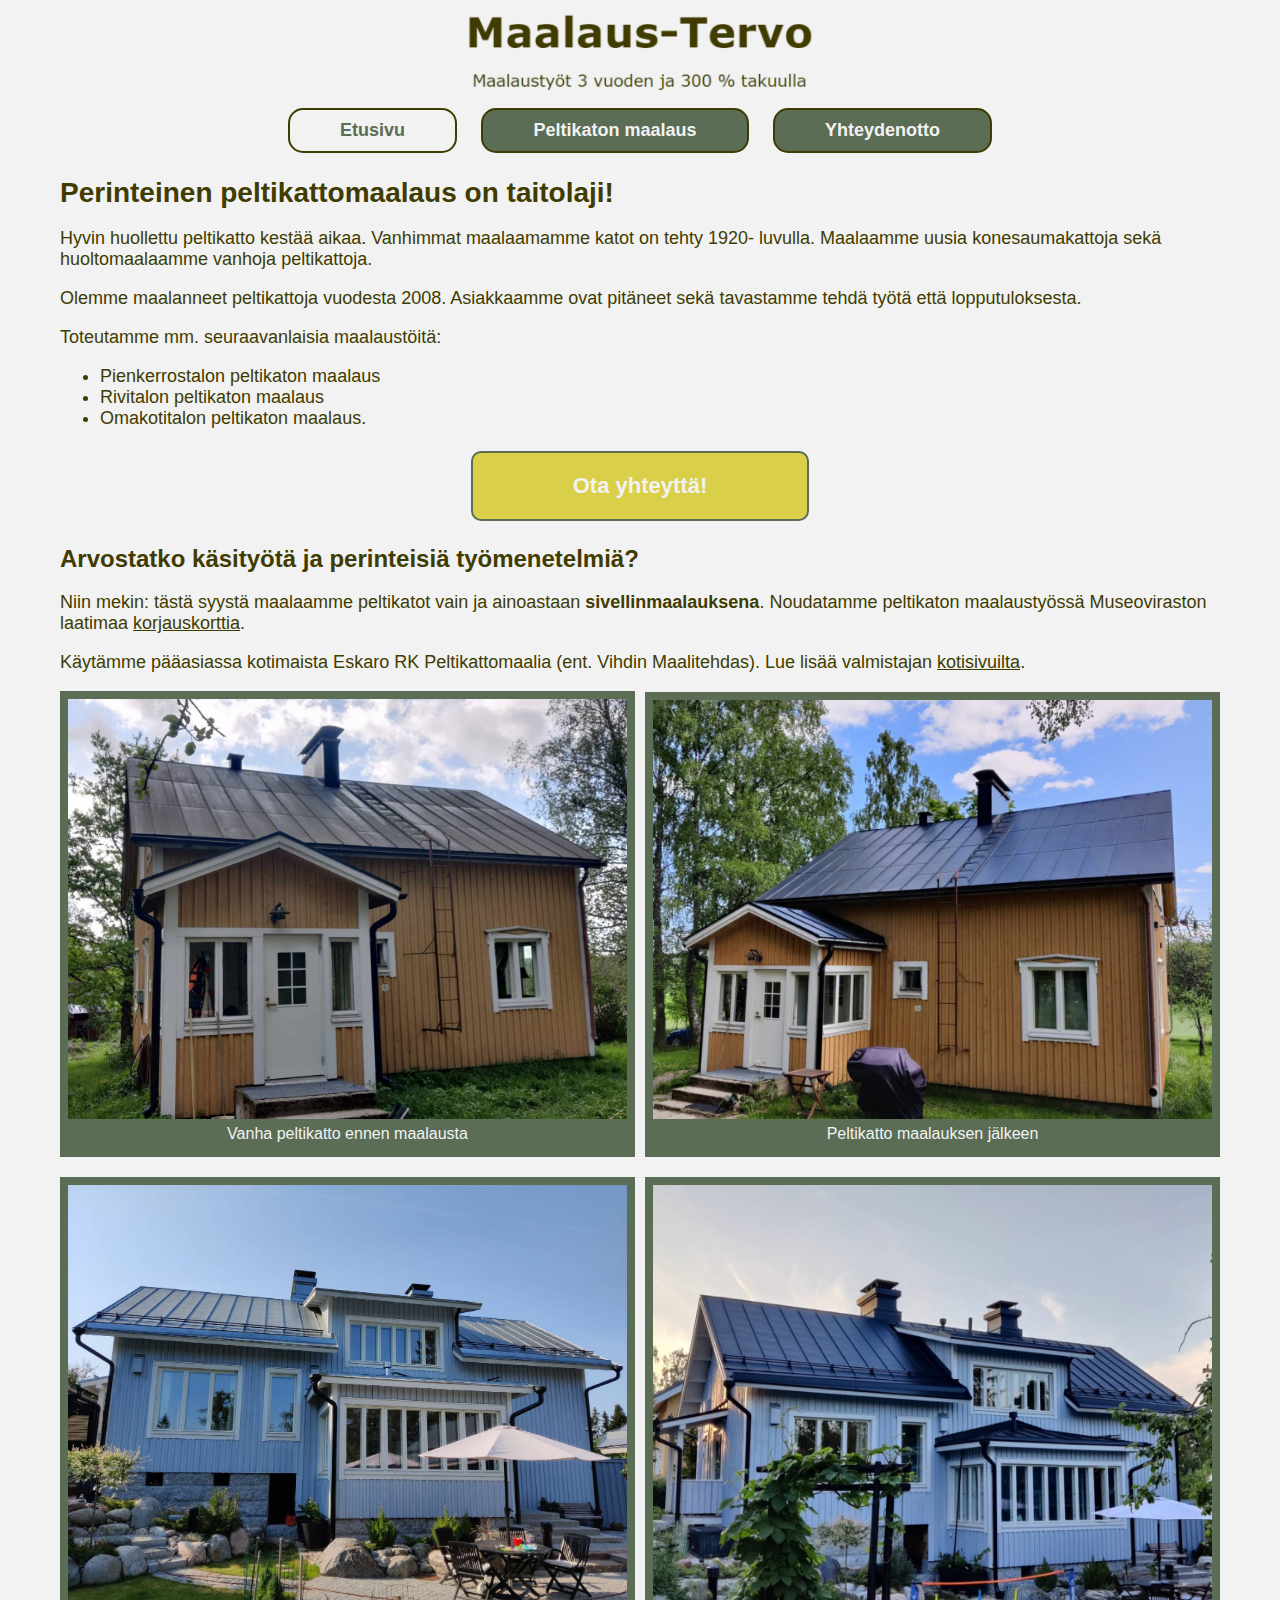
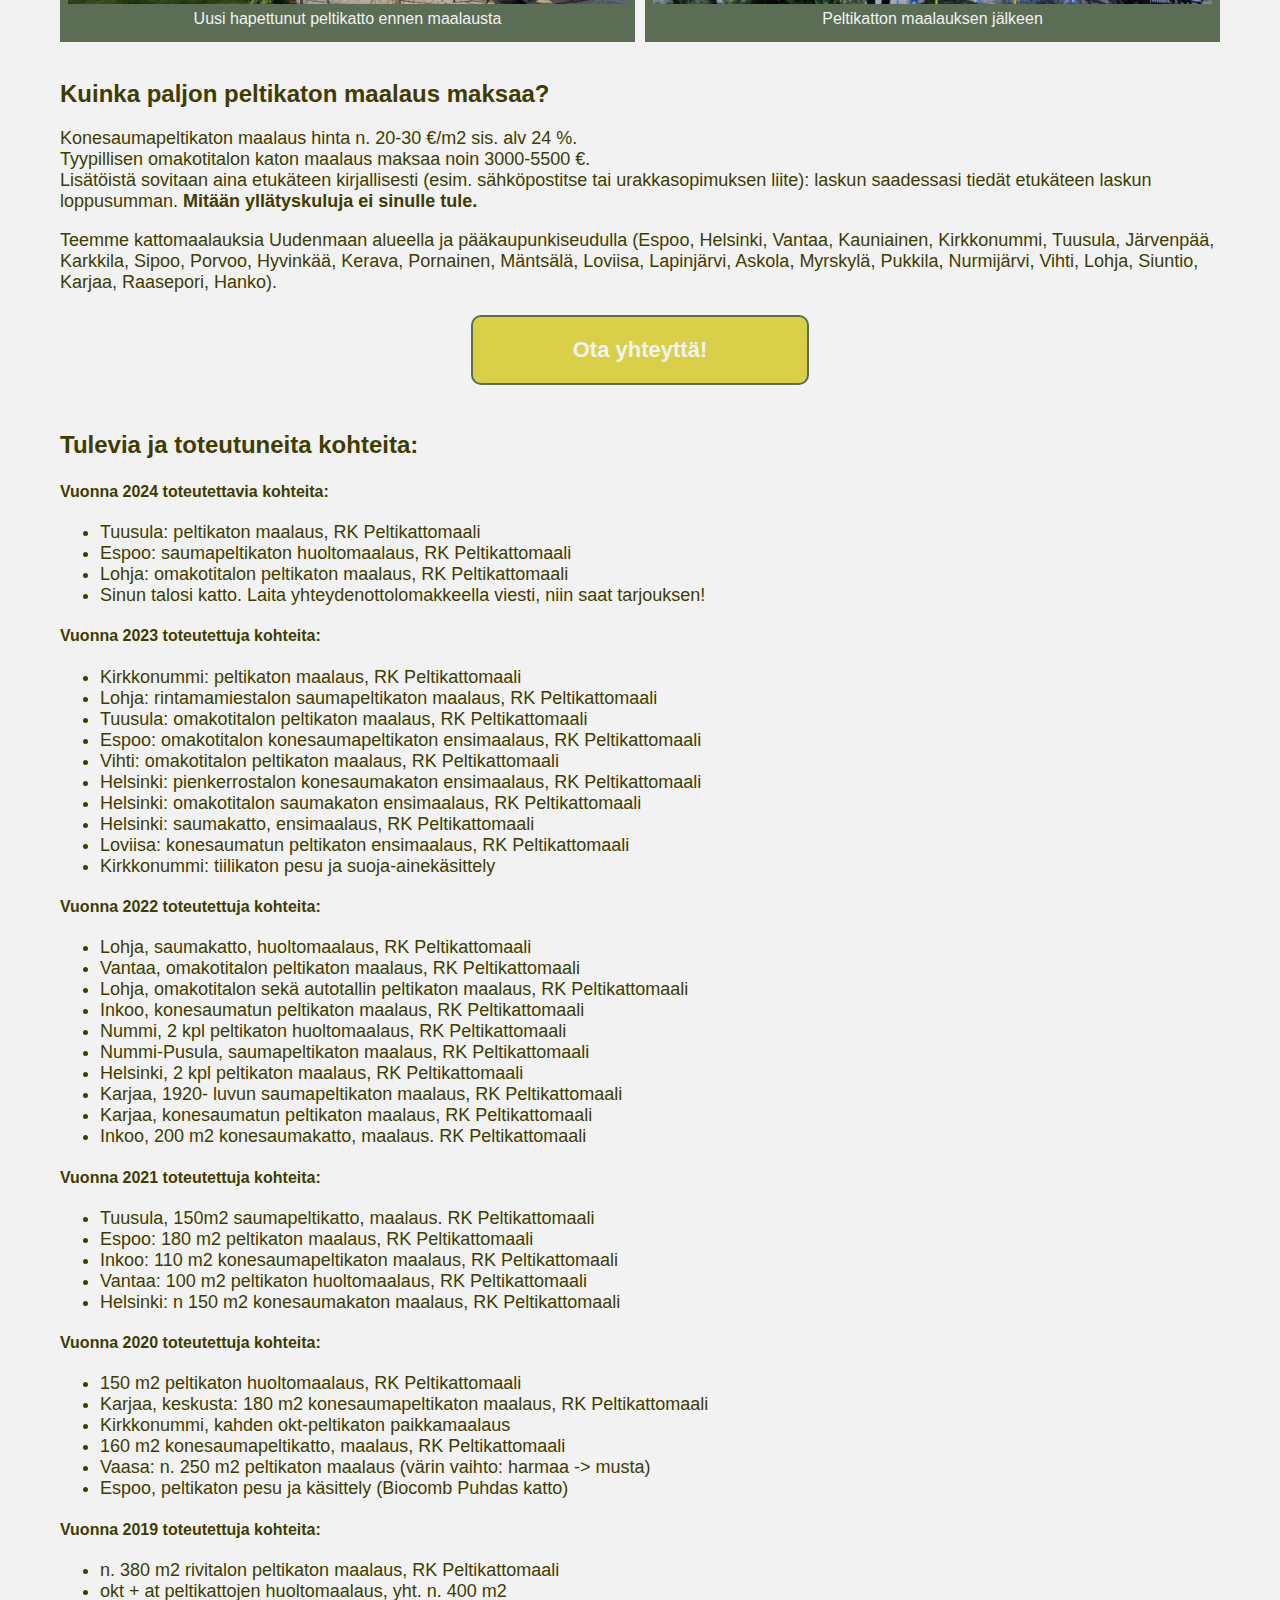
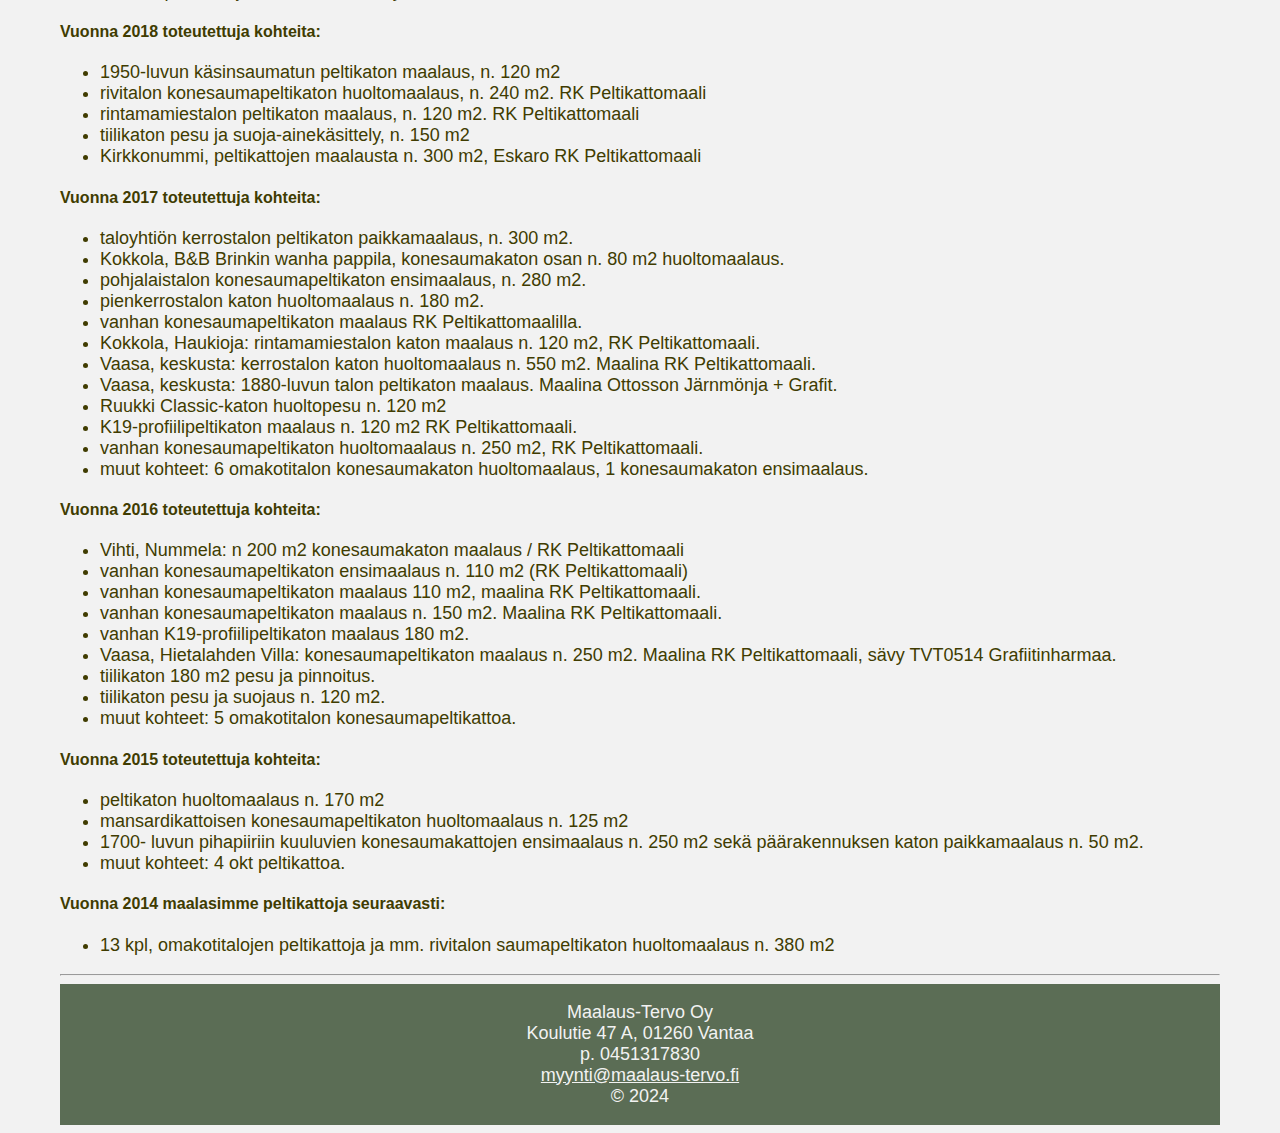
==== commit 17b44777: "muutoksia" ====
--- a/peltikatonmaalaus.html
+++ b/peltikatonmaalaus.html
@@ -25,7 +25,7 @@
 	<div class="keskitys">
 		<nav>
 			<a href="index.html" id="valittu"><b>Etusivu</b></a>
-			<a href="peltikatonmaalaus.html"><b>Peltikatonmaalaus</b></a>
+			<a href="peltikatonmaalaus.html"><b>Peltikaton maalaus</b></a>
 			<a href="yhteydenotto.html"><b>Yhteydenotto</b></a>
 		</nav>
 	</div>
--- a/tyyli.css
+++ b/tyyli.css
@@ -1,11 +1,19 @@
 /*tietokoneen ruudulle*/
 @media only screen and (min-width: 1025px) {
+
+    /*index.html sivun yläreuna */
     #etusivu {
-        background-image: url(Kuvat/aloituskuva1.jpg);
+        background-image: url(Kuvat/aloituskuva.jpg);
         background-size: cover;
-        width: 100%;
-        height: 50%;
-    }
+        text-align: center;
+        padding-top: 100px;
+        padding-bottom: 100px;
+        h1{
+            color: #f2f2f2;
+            font-size: 30px;
+        }
+    }
+
 
     body {
         margin-left: 60px;
@@ -30,12 +38,21 @@
 }
 
 /*tablettikoko*/
-@media only screen and (min-width: 521px) and (max-width: 1024px) {
+@media only screen and (min-width: 601px) and (max-width: 1024px) {
+
+    /*index.html sivun yläreuna */
     #etusivu {
-        background-image: url(Kuvat/aloituskuva1.jpg);
+        background-image: url(Kuvat/aloituskuva.jpg);
         background-size: cover;
-        width: 100%;
-    }
+        text-align: center;
+        padding-top: 75px;
+        padding-bottom: 75px;
+        h1{
+            color: #f2f2f2;
+            font-size: 25px;
+        }
+    }
+
 
     body {
         margin-left: 40px;
@@ -61,13 +78,23 @@
 }
 
 /*puhelinkoko*/
-@media only screen and (max-width: 520px) {
+@media only screen and (max-width: 600px) {
+    /*index.html sivun yläreuna */
     #etusivu {
-        background-image: url(Kuvat/aloituskuva1.jpg);
+        background-image: url(Kuvat/aloituskuva.jpg);
         background-size: cover;
+        text-align: center;
+        padding-top: 50px;
+        padding-bottom: 50px;
         width: 100%;
-        height: 50%;
-    }
+
+        h1{
+            color: #f2f2f2;
+            font-size: 20px;
+        }
+        
+    }
+
 
     body {
         margin-left: 20px;
@@ -88,9 +115,11 @@
         padding: 10px;
         margin-right: 0px;
         margin-bottom: 15px;
-    }
-
-}
+        
+    }
+
+}
+
 /*päävalikon määritykset
 nav a {
     align-content: center;
@@ -107,6 +136,7 @@
     margin-bottom: 10px;
 }*/
 
+
 /*Yleiset määritykset body elementin sisällölle*/
 body {
     color: #403c01;
@@ -127,7 +157,7 @@
         font-size: 24px;
     }
 
-    h3{
+    h3 {
         font-size: 24px;
     }
 }
@@ -209,21 +239,6 @@
 
 }
 
-/*index.html sivun yläreuna */
-header {
-    background-image: url(Kuvat/aloituskuva.jpg);
-    background-size: cover;
-    text-align: center;
-    padding-top: 150px;
-    padding-bottom: 150px;
-
-    h1 {
-        color: #f2f2f2;
-        font-family: Verdana, Geneva, Tahoma, sans-serif;
-        font-size: 30px;
-    }
-}
-
 /*listojen määrityksiä*/
 ul {
     font-size: 18px;
@@ -234,7 +249,7 @@
     width: 100%;
     max-width: 350px;
     margin: auto;
-    
+
 }
 
 
@@ -310,13 +325,10 @@
 footer {
     background-color: #5b6d55;
     text-align: center;
+    display: flex;
+    justify-content: space-around;
     margin: 0px;
-
-    p {
-        color: #f2f2f2;
-        font-size: 18px;
-        font-family: Verdana, Geneva, Tahoma, sans-serif;
-    }
+    color: #f2f2f2;
 
     .sahkoposti {
         color: #f2f2f2
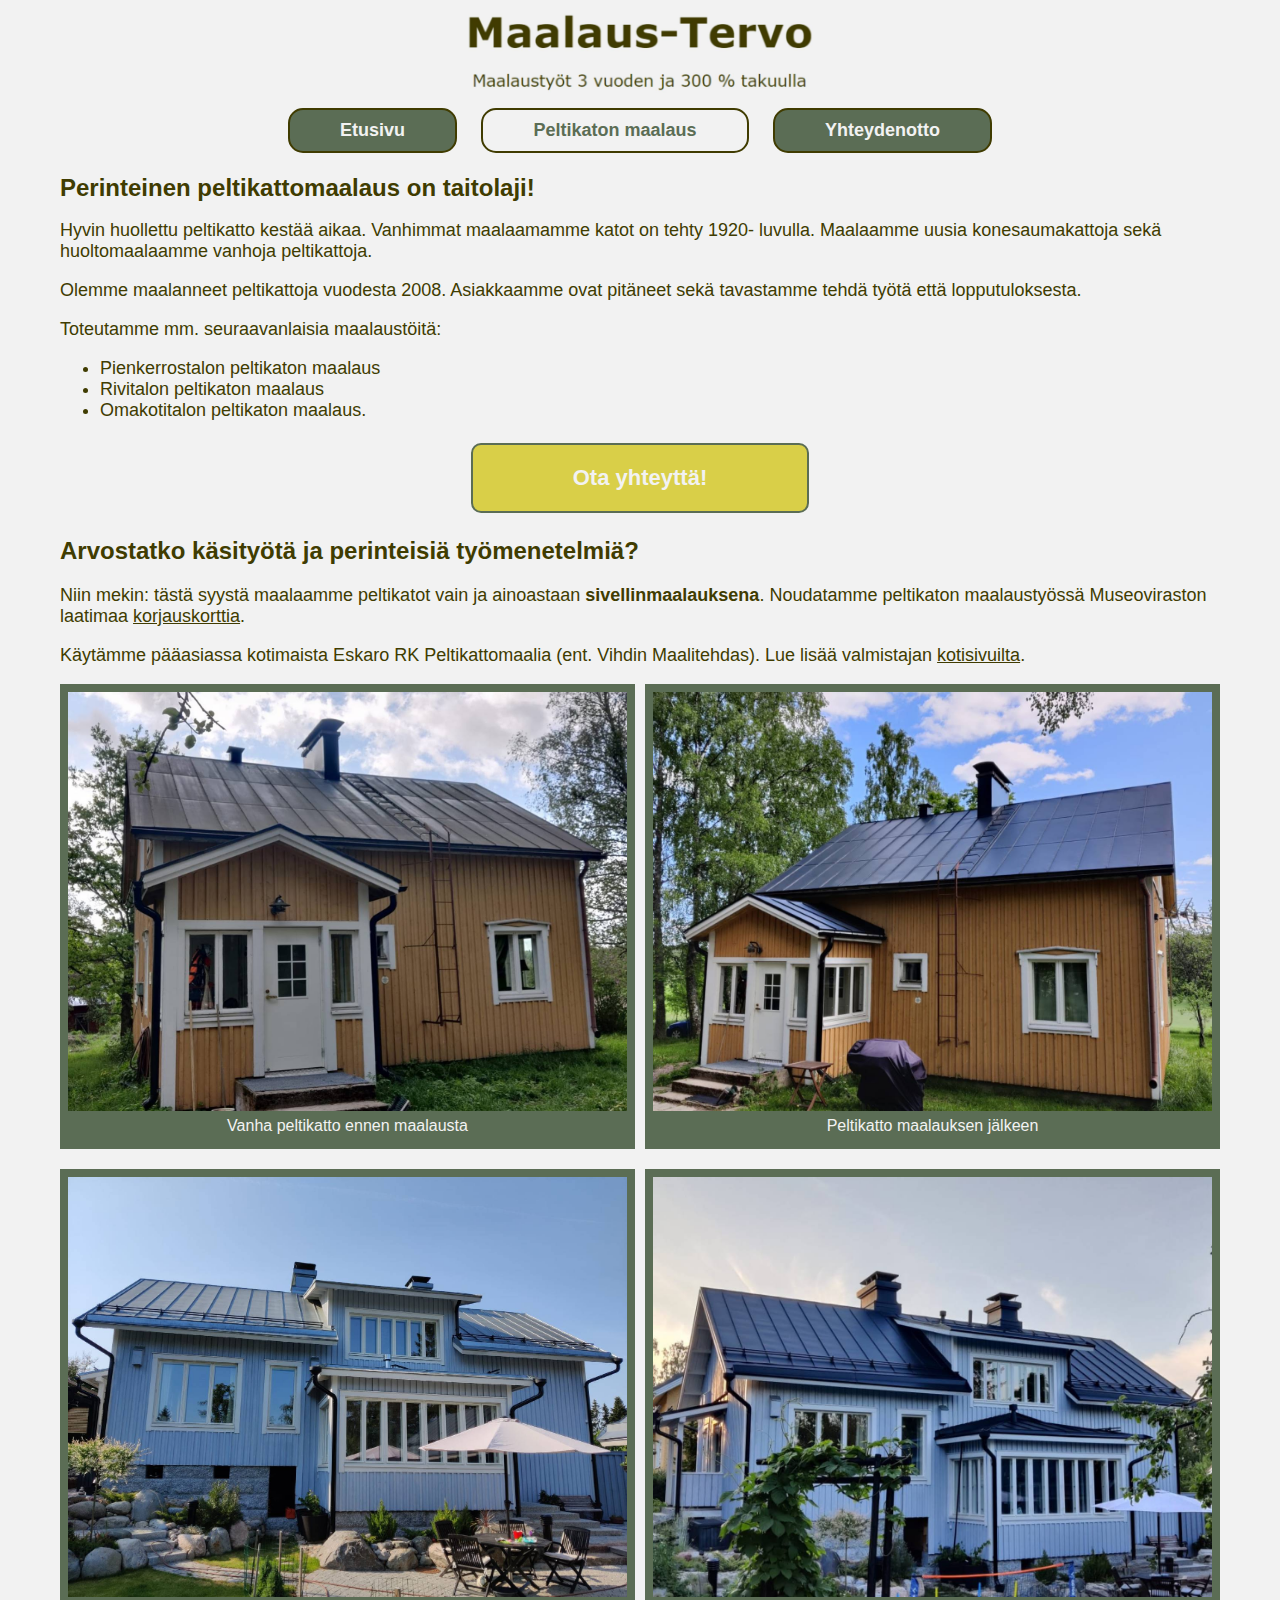
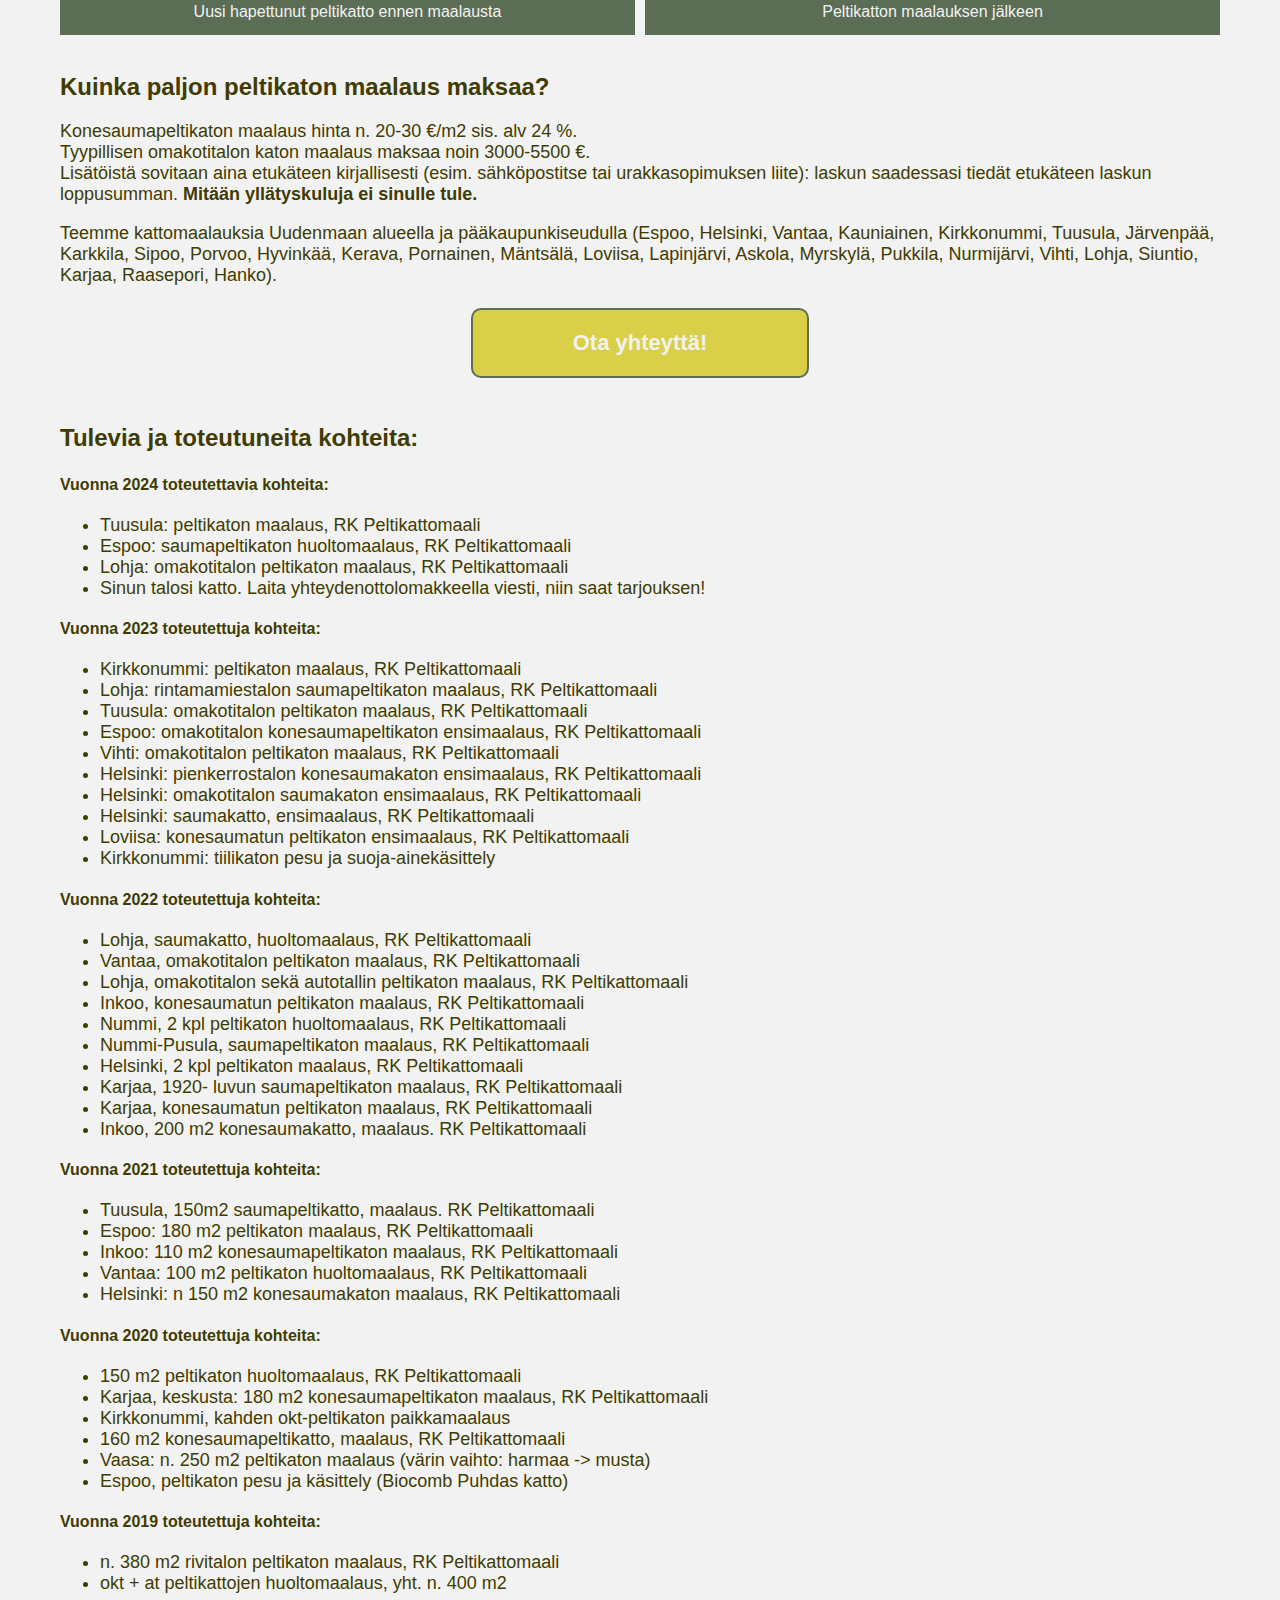
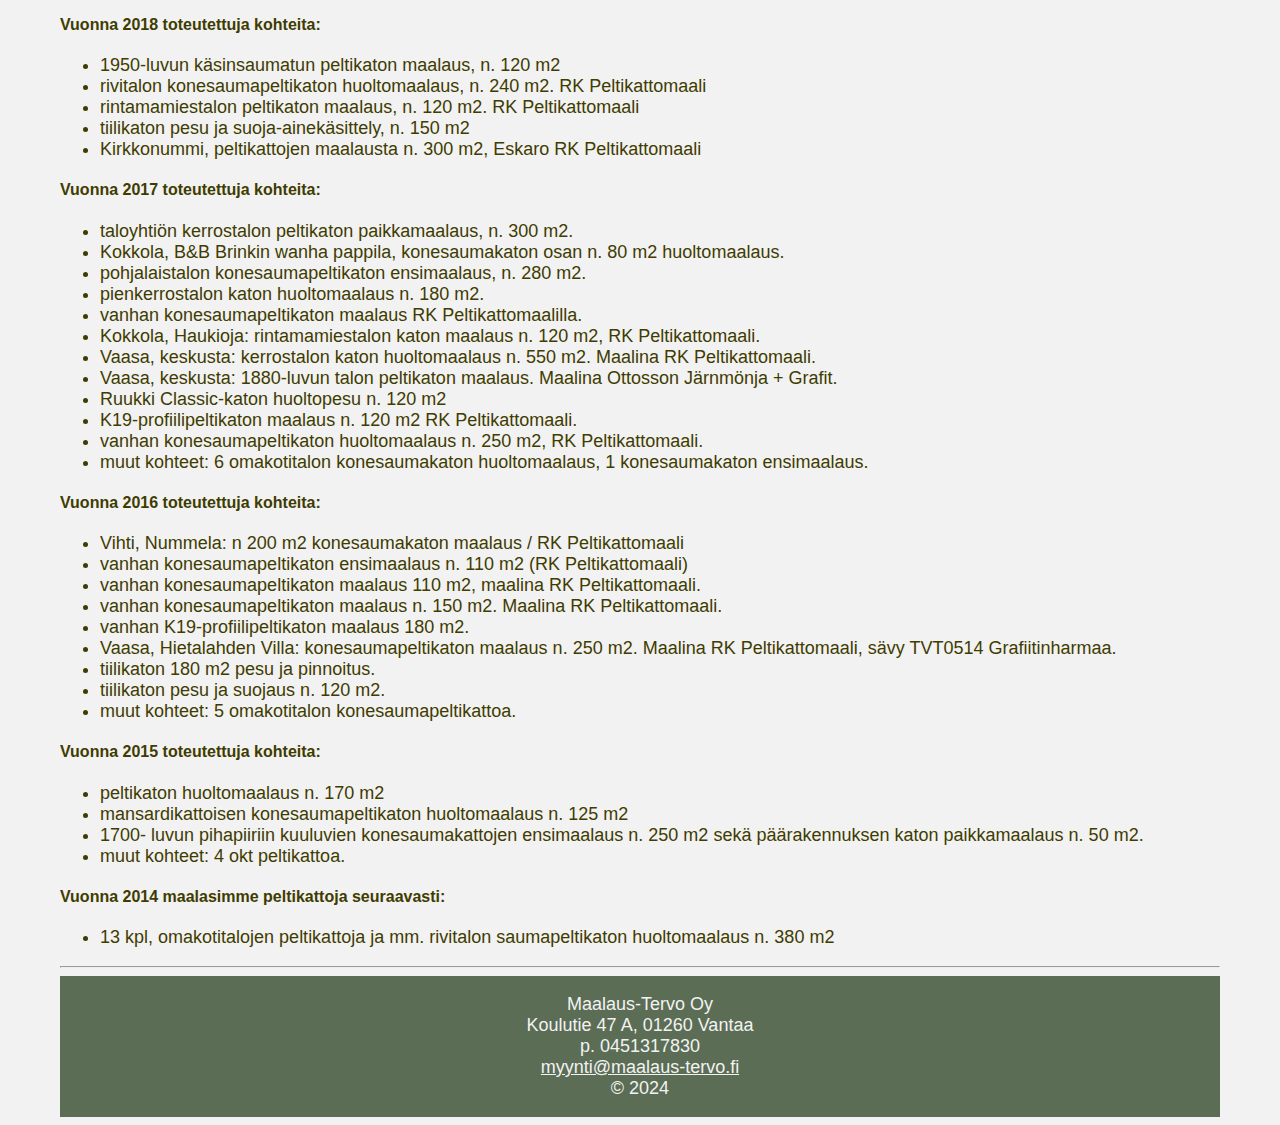
==== commit 7b4fd305: "validointi korjattu" ====
--- a/peltikatonmaalaus.html
+++ b/peltikatonmaalaus.html
@@ -6,7 +6,7 @@
 	<meta charset="UTF-8">
 	<meta name="viewport" content="width=device-width, initial-scale=1.0">
 	<meta name="keywords"
-		content="peltikaton maalaus uusimaa, katon maalaus, kattomaalaus, konesaumapeltikaton maalaus, konesaumapeltikatto, maalaus, uusimaa ">
+		content="peltikaton maalaus uusimaa, katon maalaus, kattomaalaus, konesaumapeltikaton maalaus, konesaumapeltikatto, maalaus, uusimaa, vanhan peltikaton maalaus,">
 	<meta name="robots" content="noindex">
 	<meta name="googlebot" content="noindex">
 	<!--CSS tyylitiedosto-->
@@ -24,8 +24,8 @@
 	<!--Tässä on navigaatio; etusivu, peltikaton maalaus ja yhteydenotto-->
 	<div class="keskitys">
 		<nav>
-			<a href="index.html" id="valittu"><b>Etusivu</b></a>
-			<a href="peltikatonmaalaus.html"><b>Peltikaton maalaus</b></a>
+			<a href="index.html"><b>Etusivu</b></a>
+			<a href="peltikatonmaalaus.html" id="valittu"><b>Peltikaton maalaus</b></a>
 			<a href="yhteydenotto.html"><b>Yhteydenotto</b></a>
 		</nav>
 	</div>
@@ -67,25 +67,29 @@
 	<section class="container">
 		<div>
 			<figure>
-				<img id="esimerkkikuvat" src="Kuvat/ennenmaalausta1.jpg" alt="kuvassa o">
+				<img id="esimerkkikuvat" src="Kuvat/ennenmaalausta1.jpg"
+					alt="kuvassa 1. on keltainen rintamamiestalo, jonka peltikatto on musta, mutta se on kulunut ja likainen. Kuvassa on kesä, puolipilvistä ja vihreitä puita ja ruohoa ympärillä. ">
 				<figcaption>Vanha peltikatto ennen maalausta</figcaption>
 			</figure>
 		</div>
 		<div>
 			<figure>
-				<img id="esimerkkikuvat" src="Kuvat/maalausvalmis1.jpg" alt="kuvassa o">
+				<img id="esimerkkikuvat" src="Kuvat/maalausvalmis1.jpg"
+					alt="kuvassa 2. on sama keltainen talo, kuin viereisessä kuvassa, mutta tässä talon katto on maalattu mustaksi ja se kiiltää hienosti. Sää ja ympäristä on sama kuin edellisessä kuvassa.">
 				<figcaption>Peltikatto maalauksen jälkeen</figcaption>
 			</figure>
 		</div>
 		<div>
 			<figure>
-				<img id="esimerkkikuvat" src="Kuvat/ennenmaalausta2.jpg" alt="kuvassa o">
+				<img id="esimerkkikuvat" src="Kuvat/ennenmaalausta2.jpg"
+					alt="kuvassa 3. on uusi vaalensininen kaksikerroksinen puutalo, jonka katto on myös uutta, vielä maalaamatonta peltiä. Kuvassa on kesä ja aurinko paistaa pilvettömältä taivaalta.">
 				<figcaption>Uusi hapettunut peltikatto ennen maalausta</figcaption>
 			</figure>
 		</div>
 		<div>
 			<figure>
-				<img id="esimerkkikuvat" src="Kuvat/maalausvalmis2.jpg" alt="kuvassa o">
+				<img id="esimerkkikuvat" src="Kuvat/maalausvalmis2.jpg"
+					alt="kuvassa 4. on sama sininen talo, kuin viereisessö kuvassa, mutta tässä talon katto on maalattu mustaksi ja se näyttää siistiltä. Talon ikkunoista heijastaa ilta-aurinko, mutta kuvassa on vielä valoisaa.">
 				<figcaption>Peltikatton maalauksen jälkeen</figcaption>
 			</figure>
 		</div>
@@ -242,8 +246,7 @@
 		<p>Maalaus-Tervo Oy <br>
 			Koulutie 47 A, 01260 Vantaa <br>
 			p. 0451317830 <br>
-			<a href="mailto: myynti@maalaus-tervo.fi" class="sahkoposti" title="Laita meille viesiä tästä sähköpostilla"
-				target="_blank">myynti@maalaus-tervo.fi</a> <br>
+			<a href="mailto: myynti@maalaus-tervo.fi" class="sahkoposti" title="Laita meille viesiä tästä sähköpostilla" target="_blank">myynti@maalaus-tervo.fi</a> <br>
 			&copy; 2024
 		</p>
 	</footer>
--- a/tyyli.css
+++ b/tyyli.css
@@ -1,19 +1,11 @@
 /*tietokoneen ruudulle*/
 @media only screen and (min-width: 1025px) {
 
-    /*index.html sivun yläreuna */
-    #etusivu {
-        background-image: url(Kuvat/aloituskuva.jpg);
-        background-size: cover;
-        text-align: center;
-        padding-top: 100px;
-        padding-bottom: 100px;
-        h1{
-            color: #f2f2f2;
-            font-size: 30px;
-        }
-    }
-
+    /*logo kuvan määritykset*/
+    #logo {
+        width: 100%;
+        max-width: 350px;
+    }
 
     body {
         margin-left: 60px;
@@ -35,24 +27,32 @@
         margin: 5px 10px;
     }
 
+    /*ota yhteyttä painike*/
+    .toimintakehote {
+        border: 2px solid #5b6d55;
+        border-radius: 10px;
+        background-color: #D9CF48;
+        padding: 20px 100px;
+        text-align: center;
+        text-decoration: none;
+        display: inline-block;
+        margin: 4px 2px;
+        cursor: pointer;
+        color: #f2f2f2;
+        font-size: 22px;
+    }
+
+
 }
 
 /*tablettikoko*/
 @media only screen and (min-width: 601px) and (max-width: 1024px) {
 
-    /*index.html sivun yläreuna */
-    #etusivu {
-        background-image: url(Kuvat/aloituskuva.jpg);
-        background-size: cover;
-        text-align: center;
-        padding-top: 75px;
-        padding-bottom: 75px;
-        h1{
-            color: #f2f2f2;
-            font-size: 25px;
-        }
-    }
-
+    /*logo kuvan määritykset*/
+    #logo {
+        width: 100%;
+        max-width: 350px;
+    }
 
     body {
         margin-left: 40px;
@@ -75,26 +75,32 @@
         margin-bottom: 10px;
     }
 
+    /*ota yhteyttä painike*/
+    .toimintakehote {
+        border: 2px solid #5b6d55;
+        border-radius: 10px;
+        background-color: #D9CF48;
+        padding: 20px 100px;
+        text-align: center;
+        text-decoration: none;
+        display: inline-block;
+        margin: 4px 2px;
+        cursor: pointer;
+        color: #f2f2f2;
+        font-size: 22px;
+    }
+
+
 }
 
 /*puhelinkoko*/
 @media only screen and (max-width: 600px) {
-    /*index.html sivun yläreuna */
-    #etusivu {
-        background-image: url(Kuvat/aloituskuva.jpg);
-        background-size: cover;
-        text-align: center;
-        padding-top: 50px;
-        padding-bottom: 50px;
+
+    /*logo kuvan määritykset*/
+    #logo {
         width: 100%;
-
-        h1{
-            color: #f2f2f2;
-            font-size: 20px;
-        }
-        
-    }
-
+        max-width: 300px;
+    }
 
     body {
         margin-left: 20px;
@@ -102,21 +108,39 @@
         margin-top: 10px;
     }
 
+    /*navigaatioelementin määrityksiä*/
+    nav {
+        text-align: center;
+    }
+
     nav a {
-        align-content: center;
         background: #5b6d55;
-        font-family: Verdana, Geneva, Tahoma, sans-serif;
         color: #f2f2f2;
         text-decoration: none;
         display: inline-block;
         border: 2px solid #403c01;
-        font-size: 16px;
+        font-size: 15px;
         border-radius: 10px;
-        padding: 10px;
-        margin-right: 0px;
-        margin-bottom: 15px;
-        
-    }
+        padding: 10px 5px;
+        margin-bottom: 10px;
+
+    }
+
+    /*ota yhteyttä painike*/
+    .toimintakehote {
+        border: 2px solid #5b6d55;
+        border-radius: 10px;
+        background-color: #D9CF48;
+        padding: 20px 40px;
+        text-align: center;
+        text-decoration: none;
+        display: inline-block;
+        margin: 4px 2px;
+        cursor: pointer;
+        color: #f2f2f2;
+        font-size: 18px;
+    }
+
 
 }
 
@@ -149,7 +173,7 @@
 
     h1 {
         color: #403c01;
-        font-size: 28px;
+        font-size: 24px;
     }
 
     h2 {
@@ -169,6 +193,7 @@
     display: flex;
     justify-content: center;
     align-items: center;
+    text-align: center;
 }
 
 /* Linkki teksteissä, jossa ei ole aiemmin käyty */
@@ -199,20 +224,6 @@
     background-color: #f2f2f2;
 }
 
-/*ota yhteyttä painike*/
-.toimintakehote {
-    border: 2px solid #5b6d55;
-    border-radius: 10px;
-    background-color: #D9CF48;
-    padding: 20px 100px;
-    text-align: center;
-    text-decoration: none;
-    display: inline-block;
-    margin: 4px 2px;
-    cursor: pointer;
-    color: #f2f2f2;
-    font-size: 22px;
-}
 
 /*ota yhteyttä painikkeen värin muutos hiiren alla*/
 .toimintakehote:hover {
@@ -244,12 +255,10 @@
     font-size: 18px;
 }
 
-/*logo kuvan määritykset*/
-#logo {
+/*index.html sivulla oleva kuva*/
+#aloituskuva {
     width: 100%;
-    max-width: 350px;
-    margin: auto;
-
+    max-width: 1200px;
 }
 
 
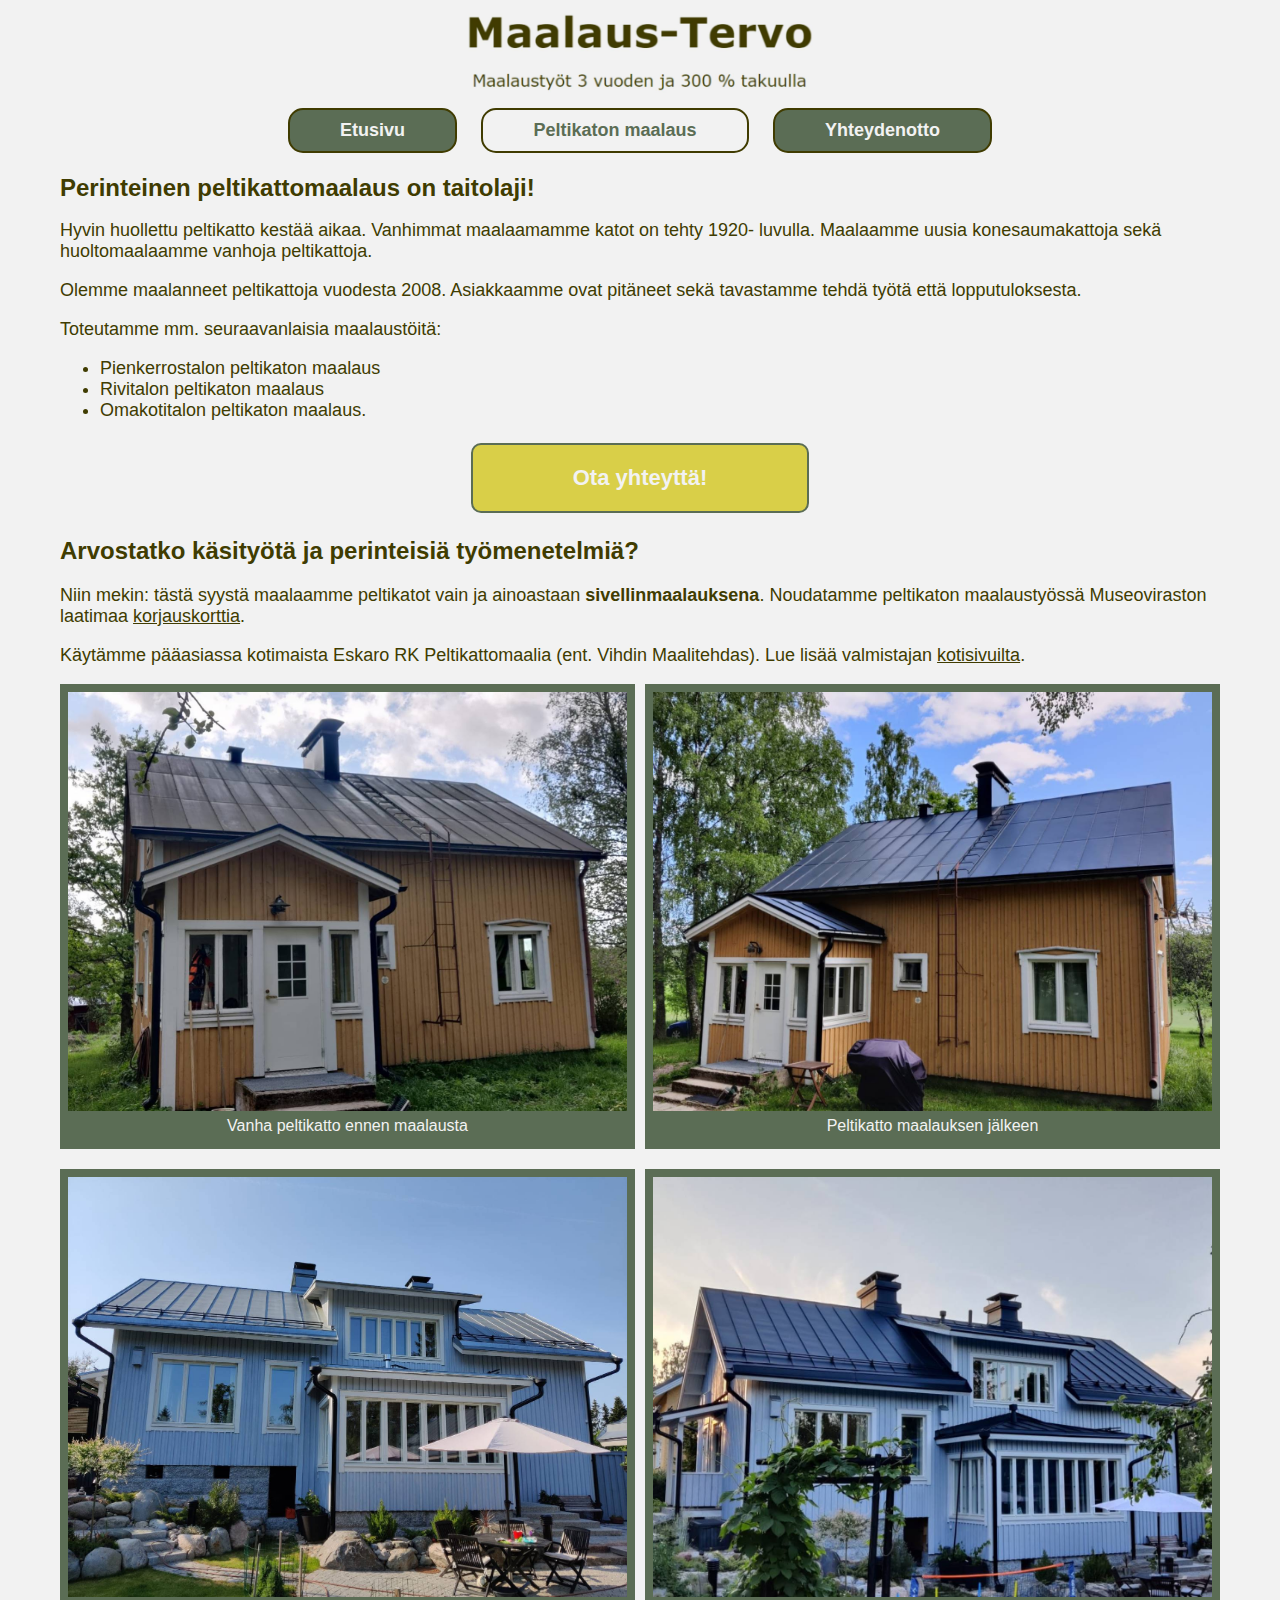
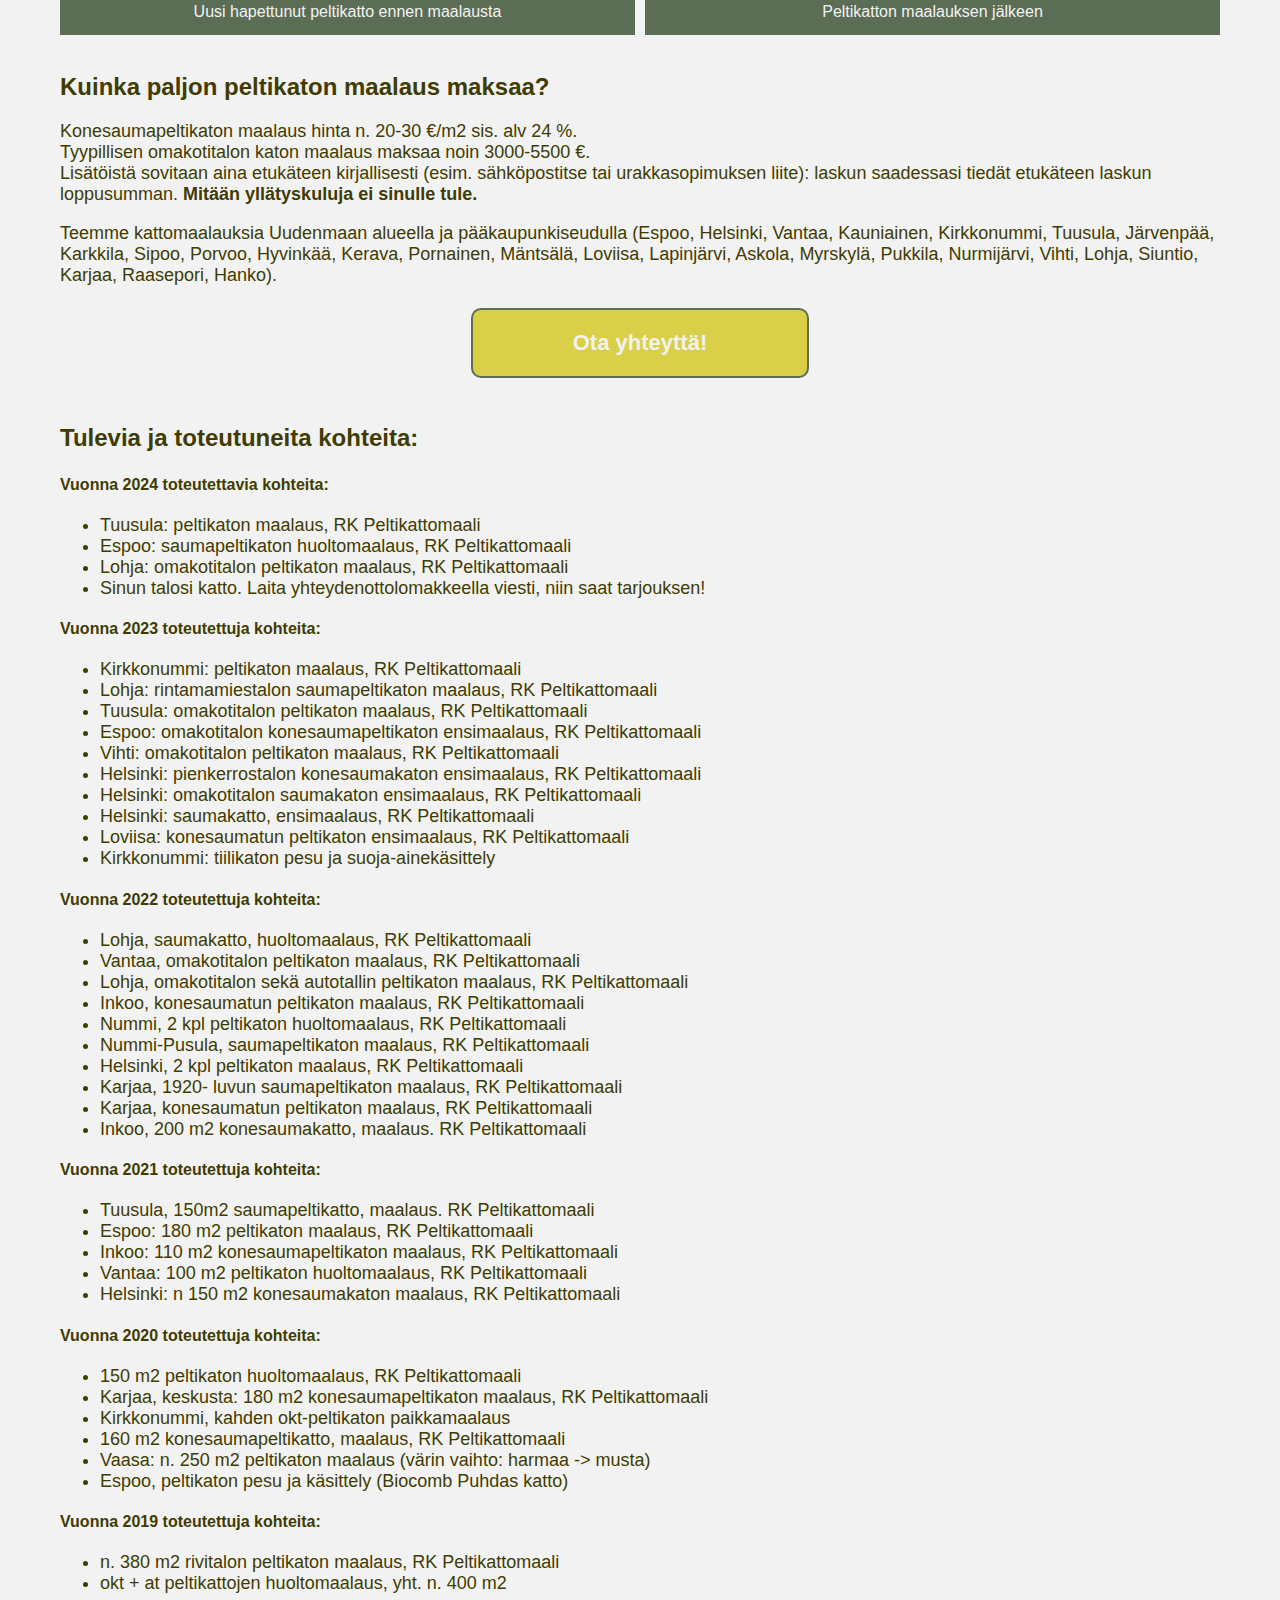
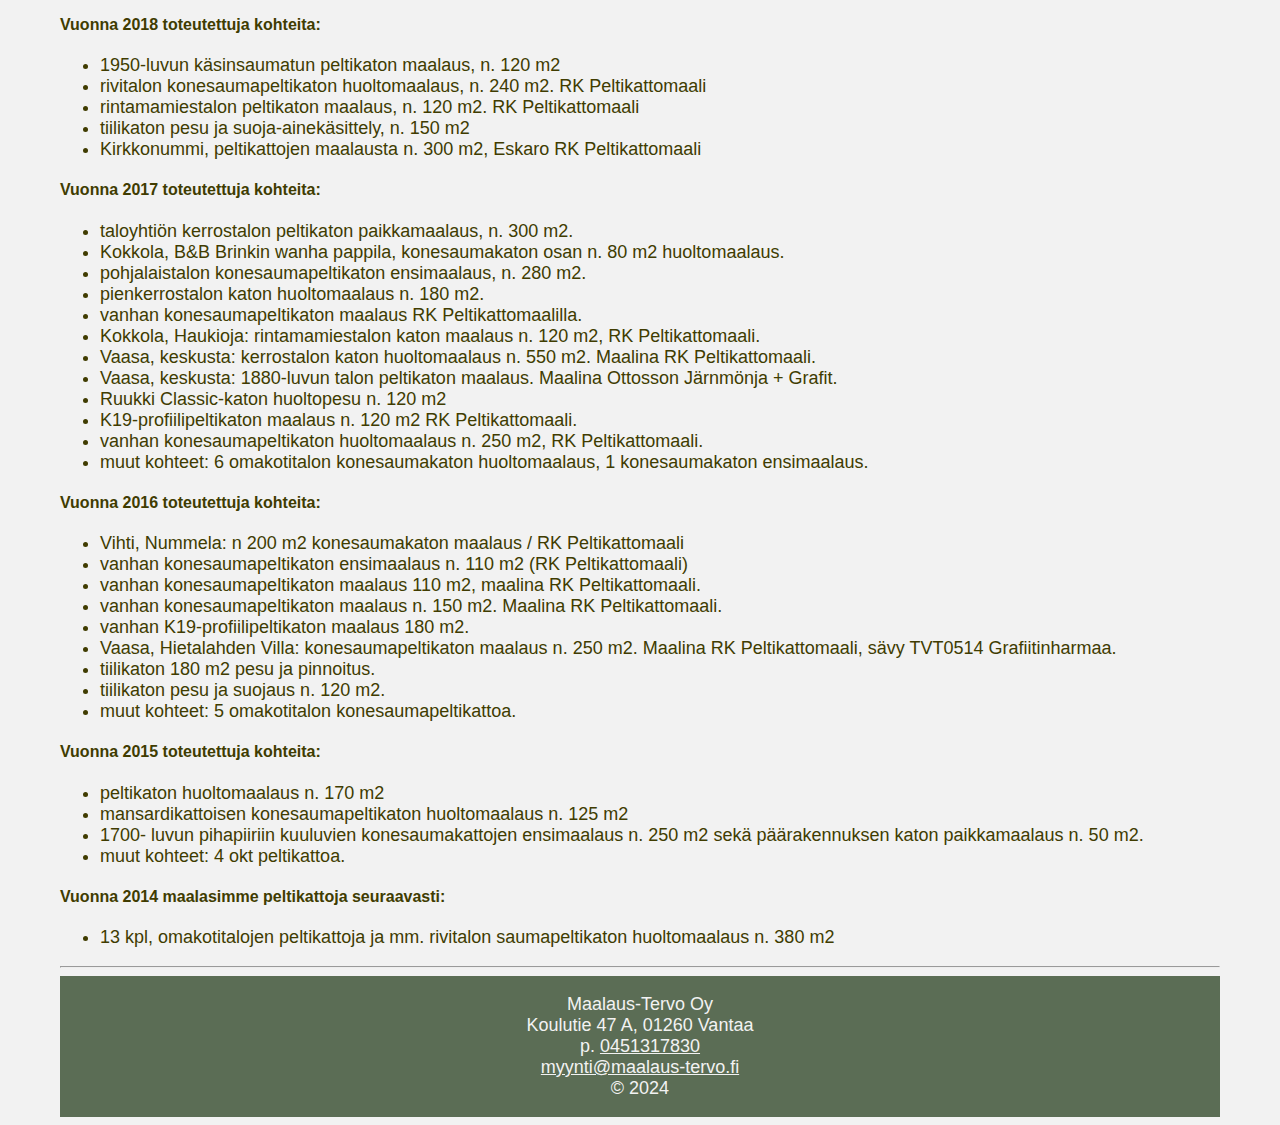
==== commit 11f5e231: "pieni unohdus" ====
--- a/peltikatonmaalaus.html
+++ b/peltikatonmaalaus.html
@@ -9,6 +9,7 @@
 		content="peltikaton maalaus uusimaa, katon maalaus, kattomaalaus, konesaumapeltikaton maalaus, konesaumapeltikatto, maalaus, uusimaa, vanhan peltikaton maalaus,">
 	<meta name="robots" content="noindex">
 	<meta name="googlebot" content="noindex">
+	<meta name = "description" content="Peltikaton maalausta Uudellemaalla perinteisellä sivellinmenetelmällä. Yritys on Maalaus-Tervo Oy.">
 	<!--CSS tyylitiedosto-->
 	<link rel="stylesheet" href="tyyli.css">
 </head>
@@ -245,8 +246,10 @@
 	<footer>
 		<p>Maalaus-Tervo Oy <br>
 			Koulutie 47 A, 01260 Vantaa <br>
-			p. 0451317830 <br>
-			<a href="mailto: myynti@maalaus-tervo.fi" class="sahkoposti" title="Laita meille viesiä tästä sähköpostilla" target="_blank">myynti@maalaus-tervo.fi</a> <br>
+			p. <a href="tell:+358451317830" class="alatunniste" title="Voit soittaa meille tästä puhelimella"
+				target="_blank">0451317830</a><br>
+			<a href="mailto:myynti@maalaus-tervo.fi" class="alatunniste"
+				title="Laita meille viesiä tästä sähköpostilla" target="_blank">myynti@maalaus-tervo.fi</a> <br>
 			&copy; 2024
 		</p>
 	</footer>
--- a/tyyli.css
+++ b/tyyli.css
@@ -1,10 +1,11 @@
-/*tietokoneen ruudulle*/
+/*tietokonekoko*/
 @media only screen and (min-width: 1025px) {
 
     /*logo kuvan määritykset*/
     #logo {
         width: 100%;
         max-width: 350px;
+        height: 100%;
     }
 
     body {
@@ -13,33 +14,23 @@
         margin-top: 10px;
     }
 
+    /*navigaatioelementin koko määrityksiä*/
     nav a {
-        align-content: center;
-        background: #5b6d55;
-        font-family: Verdana, Geneva, Tahoma, sans-serif;
-        color: #f2f2f2;
-        text-decoration: none;
-        display: inline-block;
-        border: 2px solid #403c01;
         font-size: 18px;
         border-radius: 15px;
         padding: 10px 50px;
         margin: 5px 10px;
     }
 
-    /*ota yhteyttä painike*/
+    /*ota yhteyttä painikkeen koko*/
     .toimintakehote {
-        border: 2px solid #5b6d55;
-        border-radius: 10px;
-        background-color: #D9CF48;
         padding: 20px 100px;
-        text-align: center;
-        text-decoration: none;
-        display: inline-block;
-        margin: 4px 2px;
-        cursor: pointer;
-        color: #f2f2f2;
         font-size: 22px;
+    }
+
+    /*peltikatonmaalaus.html sivun kuvien sarakkeiden määrä*/
+    .container {
+        grid-template-columns: 1fr 1fr;
     }
 
 
@@ -52,6 +43,7 @@
     #logo {
         width: 100%;
         max-width: 350px;
+        height: 100%;
     }
 
     body {
@@ -60,14 +52,8 @@
         margin-top: 10px;
     }
 
+    /*navigaatioelementin koko määrityksiä*/
     nav a {
-        align-content: center;
-        background: #5b6d55;
-        font-family: Verdana, Geneva, Tahoma, sans-serif;
-        color: #f2f2f2;
-        text-decoration: none;
-        display: inline-block;
-        border: 2px solid #403c01;
         font-size: 18px;
         border-radius: 15px;
         padding: 10px;
@@ -75,19 +61,15 @@
         margin-bottom: 10px;
     }
 
-    /*ota yhteyttä painike*/
+    /*ota yhteyttä painikkeen koko*/
     .toimintakehote {
-        border: 2px solid #5b6d55;
-        border-radius: 10px;
-        background-color: #D9CF48;
-        padding: 20px 100px;
-        text-align: center;
-        text-decoration: none;
-        display: inline-block;
-        margin: 4px 2px;
-        cursor: pointer;
-        color: #f2f2f2;
-        font-size: 22px;
+        padding: 20px 70px;
+        font-size: 20px;
+    }
+
+    /*peltikatonmaalaus.html sivun kuvien sarakkeiden määrä*/
+    .container {
+        grid-template-columns: 1fr 1fr;
     }
 
 
@@ -100,6 +82,7 @@
     #logo {
         width: 100%;
         max-width: 300px;
+        height: 100%;
     }
 
     body {
@@ -108,17 +91,8 @@
         margin-top: 10px;
     }
 
-    /*navigaatioelementin määrityksiä*/
-    nav {
-        text-align: center;
-    }
-
+    /*navigaatioelementin koko määrityksiä*/
     nav a {
-        background: #5b6d55;
-        color: #f2f2f2;
-        text-decoration: none;
-        display: inline-block;
-        border: 2px solid #403c01;
         font-size: 15px;
         border-radius: 10px;
         padding: 10px 5px;
@@ -126,39 +100,17 @@
 
     }
 
-    /*ota yhteyttä painike*/
+    /*ota yhteyttä painikkeen koko*/
     .toimintakehote {
-        border: 2px solid #5b6d55;
-        border-radius: 10px;
-        background-color: #D9CF48;
-        padding: 20px 40px;
-        text-align: center;
-        text-decoration: none;
-        display: inline-block;
-        margin: 4px 2px;
-        cursor: pointer;
-        color: #f2f2f2;
+        padding: 15px 50px;
         font-size: 18px;
     }
 
-
-}
-
-/*päävalikon määritykset
-nav a {
-    align-content: center;
-    background: #5b6d55;
-    font-family: Verdana, Geneva, Tahoma, sans-serif;
-    color: #f2f2f2;
-    text-decoration: none;
-    display: inline-block;
-    border: 2px solid #403c01;
-    font-size: 18px;
-    border-radius: 10px;
-    padding: 10px;
-    margin-right: 5px;
-    margin-bottom: 10px;
-}*/
+    /*peltikatonmaalaus.html sivun kuvien sarakkeiden määrä*/
+    .container {
+        grid-template-columns: 1fr;
+    }
+}
 
 
 /*Yleiset määritykset body elementin sisällölle*/
@@ -167,26 +119,24 @@
     background-color: #f2f2f2;
     font-family: Verdana, Geneva, Tahoma, sans-serif;
 
-    p {
-        font-size: 18px;
-    }
-
-    h1 {
-        color: #403c01;
-        font-size: 24px;
-    }
-
-    h2 {
-        color: #403c01;
-        font-size: 24px;
-    }
-
-    h3 {
-        font-size: 24px;
-    }
-}
-
-
+
+}
+
+p {
+    font-size: 18px;
+}
+
+h1 {
+    font-size: 24px;
+}
+
+h2 {
+    font-size: 24px;
+}
+
+h3 {
+    font-size: 24px;
+}
 
 /*määritettyjen sisältöjen keskitys*/
 .keskitys {
@@ -225,6 +175,33 @@
 }
 
 
+/*Navigaatio*/
+nav {
+    text-align: center;
+}
+
+/*Navigaation määrityksiä*/
+nav a {
+    background: #5b6d55;
+    color: #f2f2f2;
+    text-decoration: none;
+    display: inline-block;
+    border: 2px solid #403c01;
+}
+
+/*ota yhteyttä painikkeen yleiset määritykset*/
+.toimintakehote {
+    border: 2px solid #5b6d55;
+    border-radius: 10px;
+    background-color: #D9CF48;
+    text-align: center;
+    text-decoration: none;
+    display: inline-block;
+    margin: 4px 2px;
+    cursor: pointer;
+    color: #f2f2f2;
+}
+
 /*ota yhteyttä painikkeen värin muutos hiiren alla*/
 .toimintakehote:hover {
     background-color: #f2f2f2;
@@ -258,7 +235,8 @@
 /*index.html sivulla oleva kuva*/
 #aloituskuva {
     width: 100%;
-    max-width: 1200px;
+    max-width: 2000px;
+    height: 100%;
 }
 
 
@@ -266,8 +244,6 @@
 .container {
     display: grid;
     align-items: center;
-    grid-template-columns: 1fr 1fr;
-    /* Kaki saraketta, muuta miten haluat */
     column-gap: 10px;
     /*sarakkeiden väli*/
     row-gap: 20px;
@@ -278,6 +254,7 @@
 #esimerkkikuvat {
     width: 100%;
     max-width: 600px;
+    height: 100%;
 }
 
 /*yhteydenotto.html lomakkeen määrityksiä*/
@@ -288,10 +265,12 @@
     /* Lisää sisennystä lomakkeen ympärille */
 
 
-    label {
-        font-weight: bold;
-        /* Lisää lihavointia kentän nimelle */
-    }
+
+}
+
+label {
+    font-weight: bold;
+    /* Lisää lihavointia kentän nimelle */
 }
 
 /*yhteydenotto.html lomakkeen tekstikenttien määrityksiä*/
@@ -300,8 +279,8 @@
 input[type="tel"],
 textarea {
     width: 100%;
-    padding: 15px;
-    margin-bottom: 10px;
+    padding: 10px;
+    margin-bottom: 15px;
     border: 2px solid #5b6d55;
     resize: vertical;
 }
@@ -327,8 +306,21 @@
 }
 
 
-
-
+/*Yhteydenotto lomakkeella olevien linkkien määritykset:*/
+/* Linkki, jossa ei ole aiemmin käyty */
+.yhteydenotto:link {
+    color: #403c01;
+}
+
+/* Linkki, joissa on aiemmin käyty */
+.yhteydenotto:visited {
+    color: #5b6d55;
+}
+
+/* Linkki, kun hiiri on sen päällä */
+.yhteydenotto:hover {
+    color: #D9CF48;
+}
 
 /*alatunniste*/
 footer {
@@ -339,7 +331,9 @@
     margin: 0px;
     color: #f2f2f2;
 
-    .sahkoposti {
-        color: #f2f2f2
-    }
+
+}
+
+.alatunniste {
+    color: #f2f2f2
 }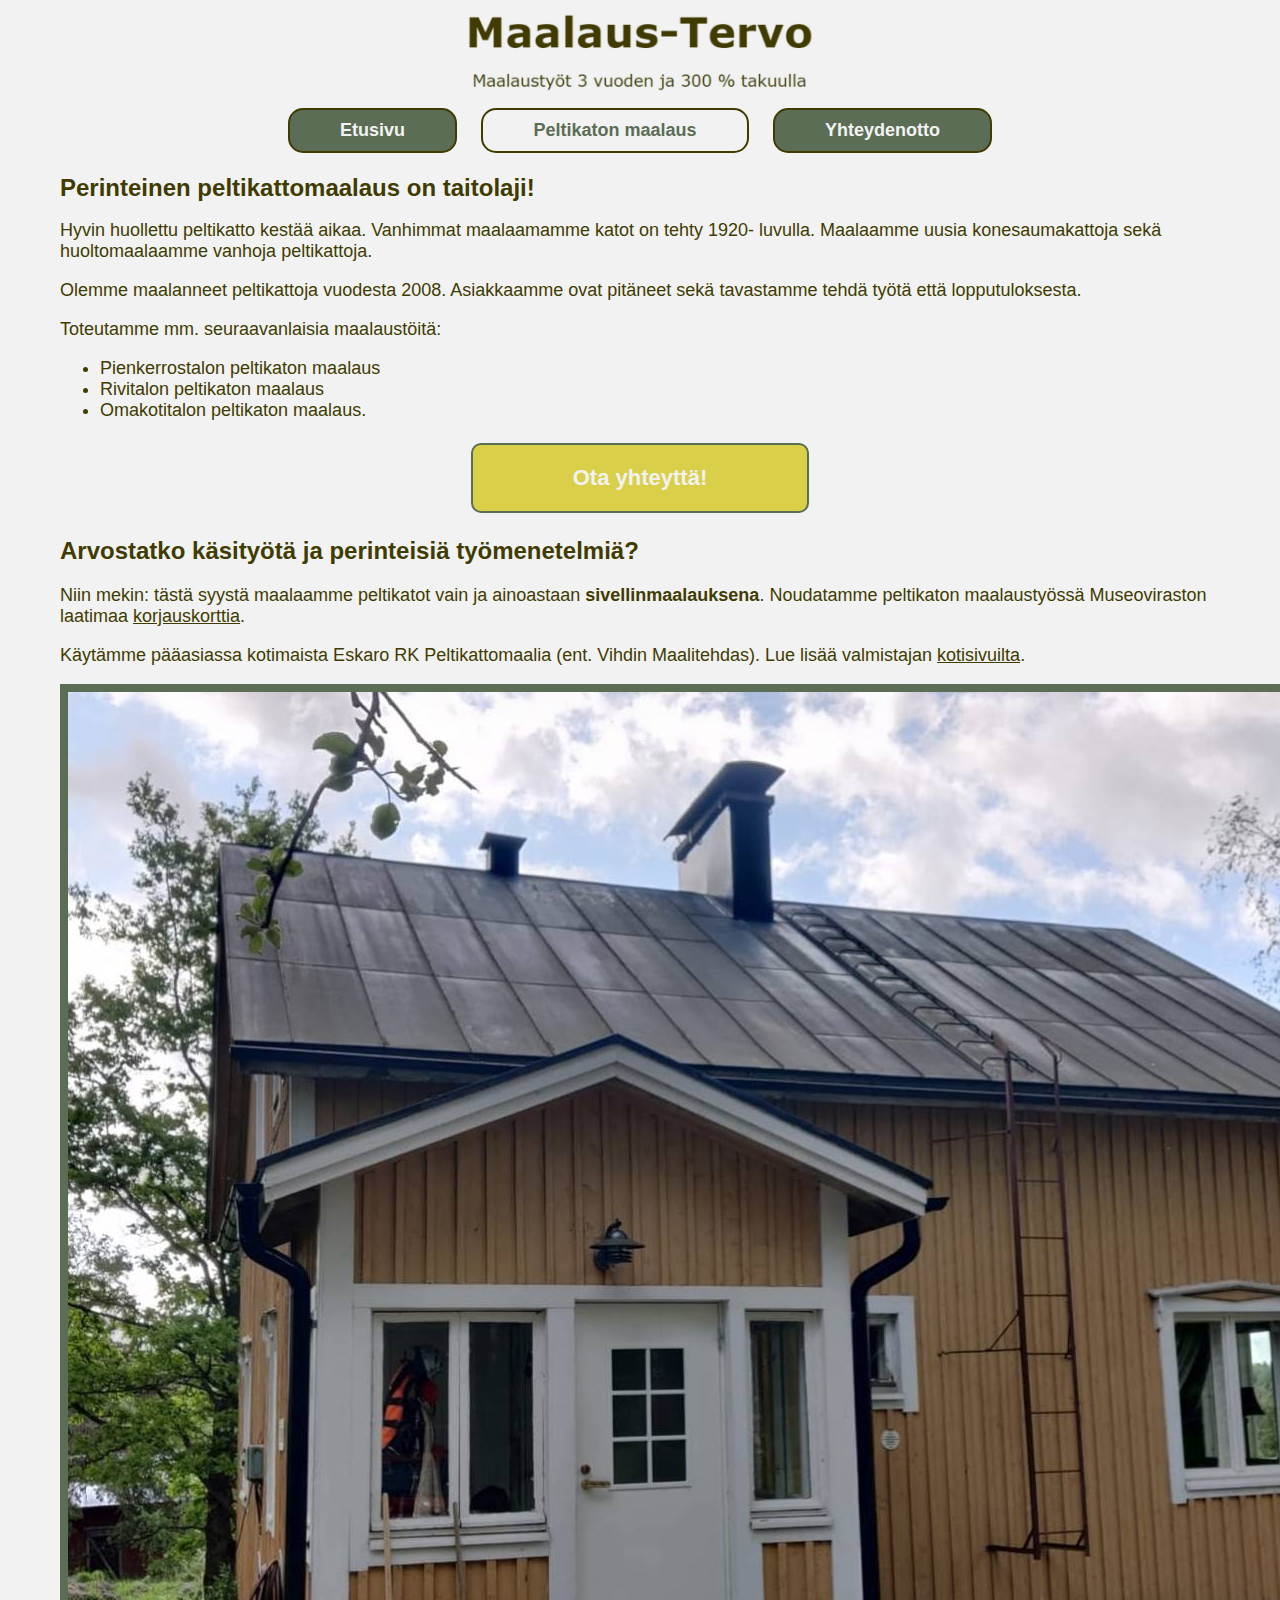
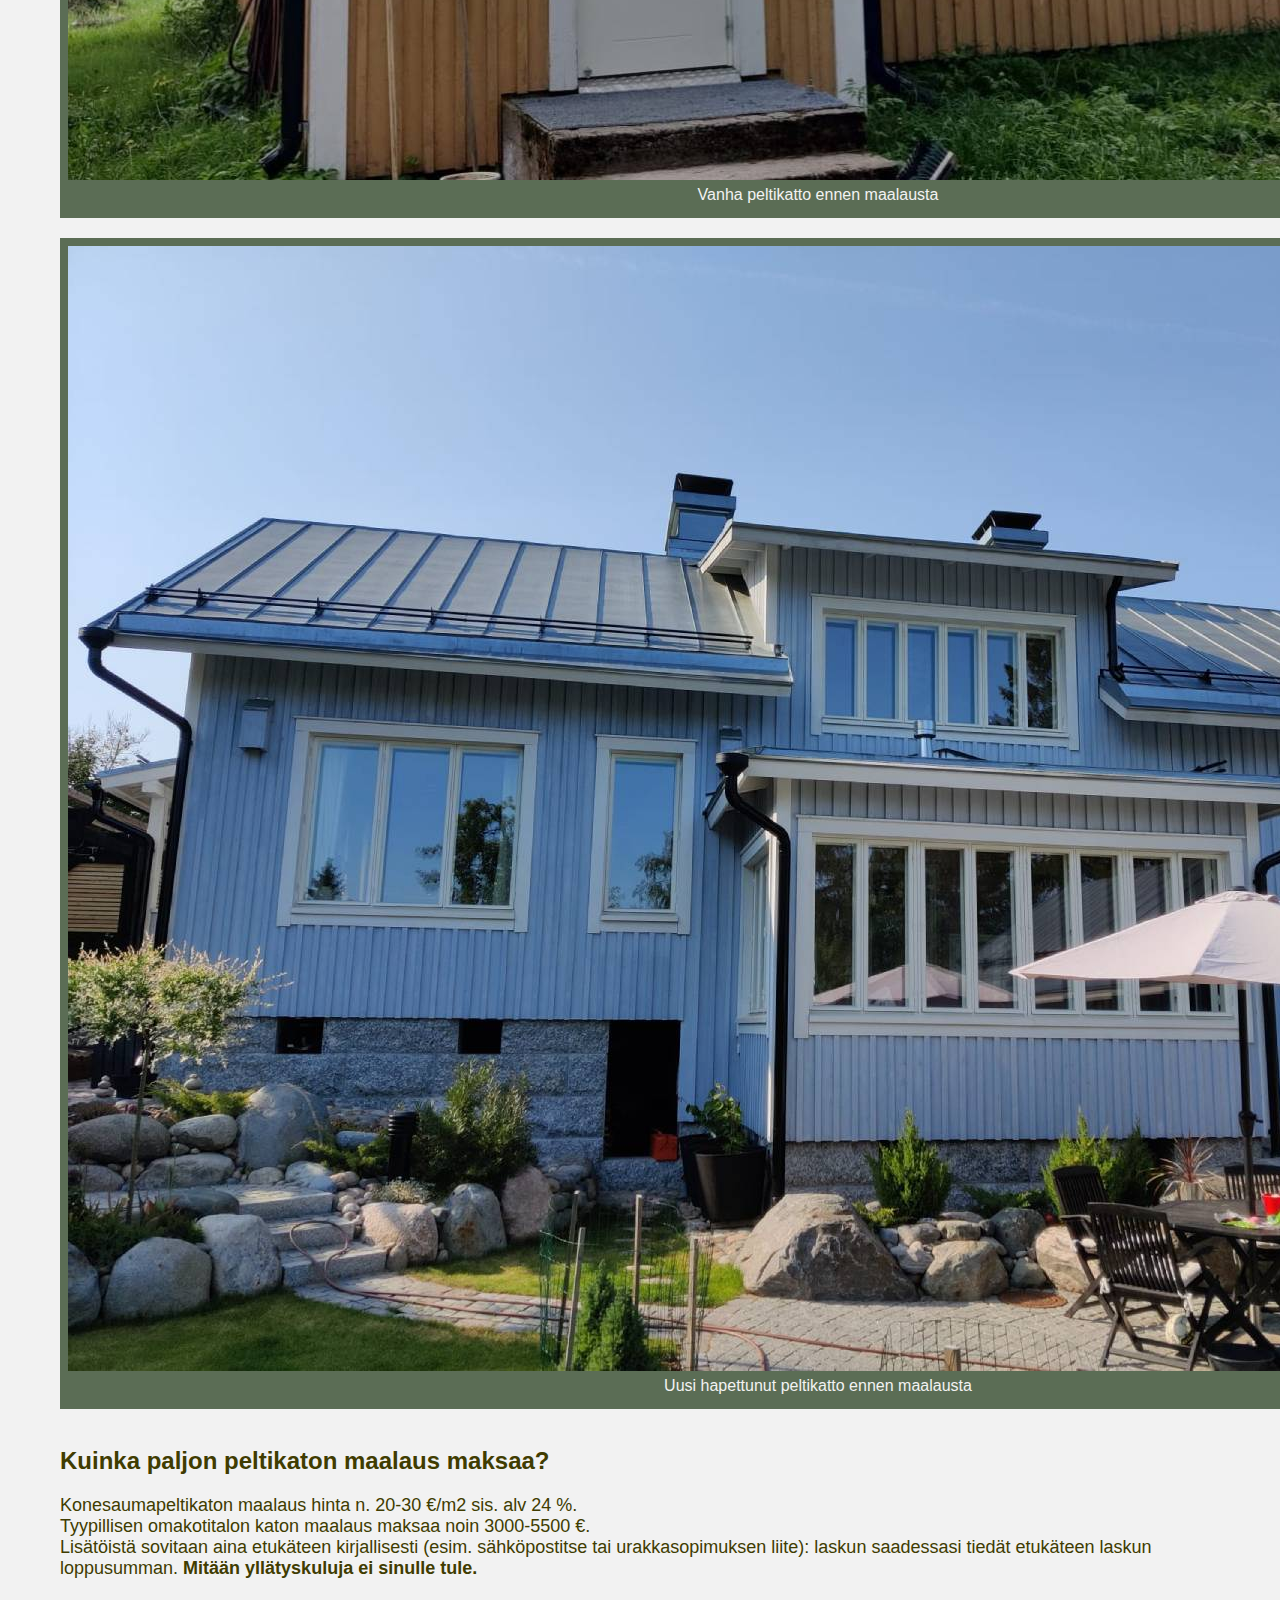
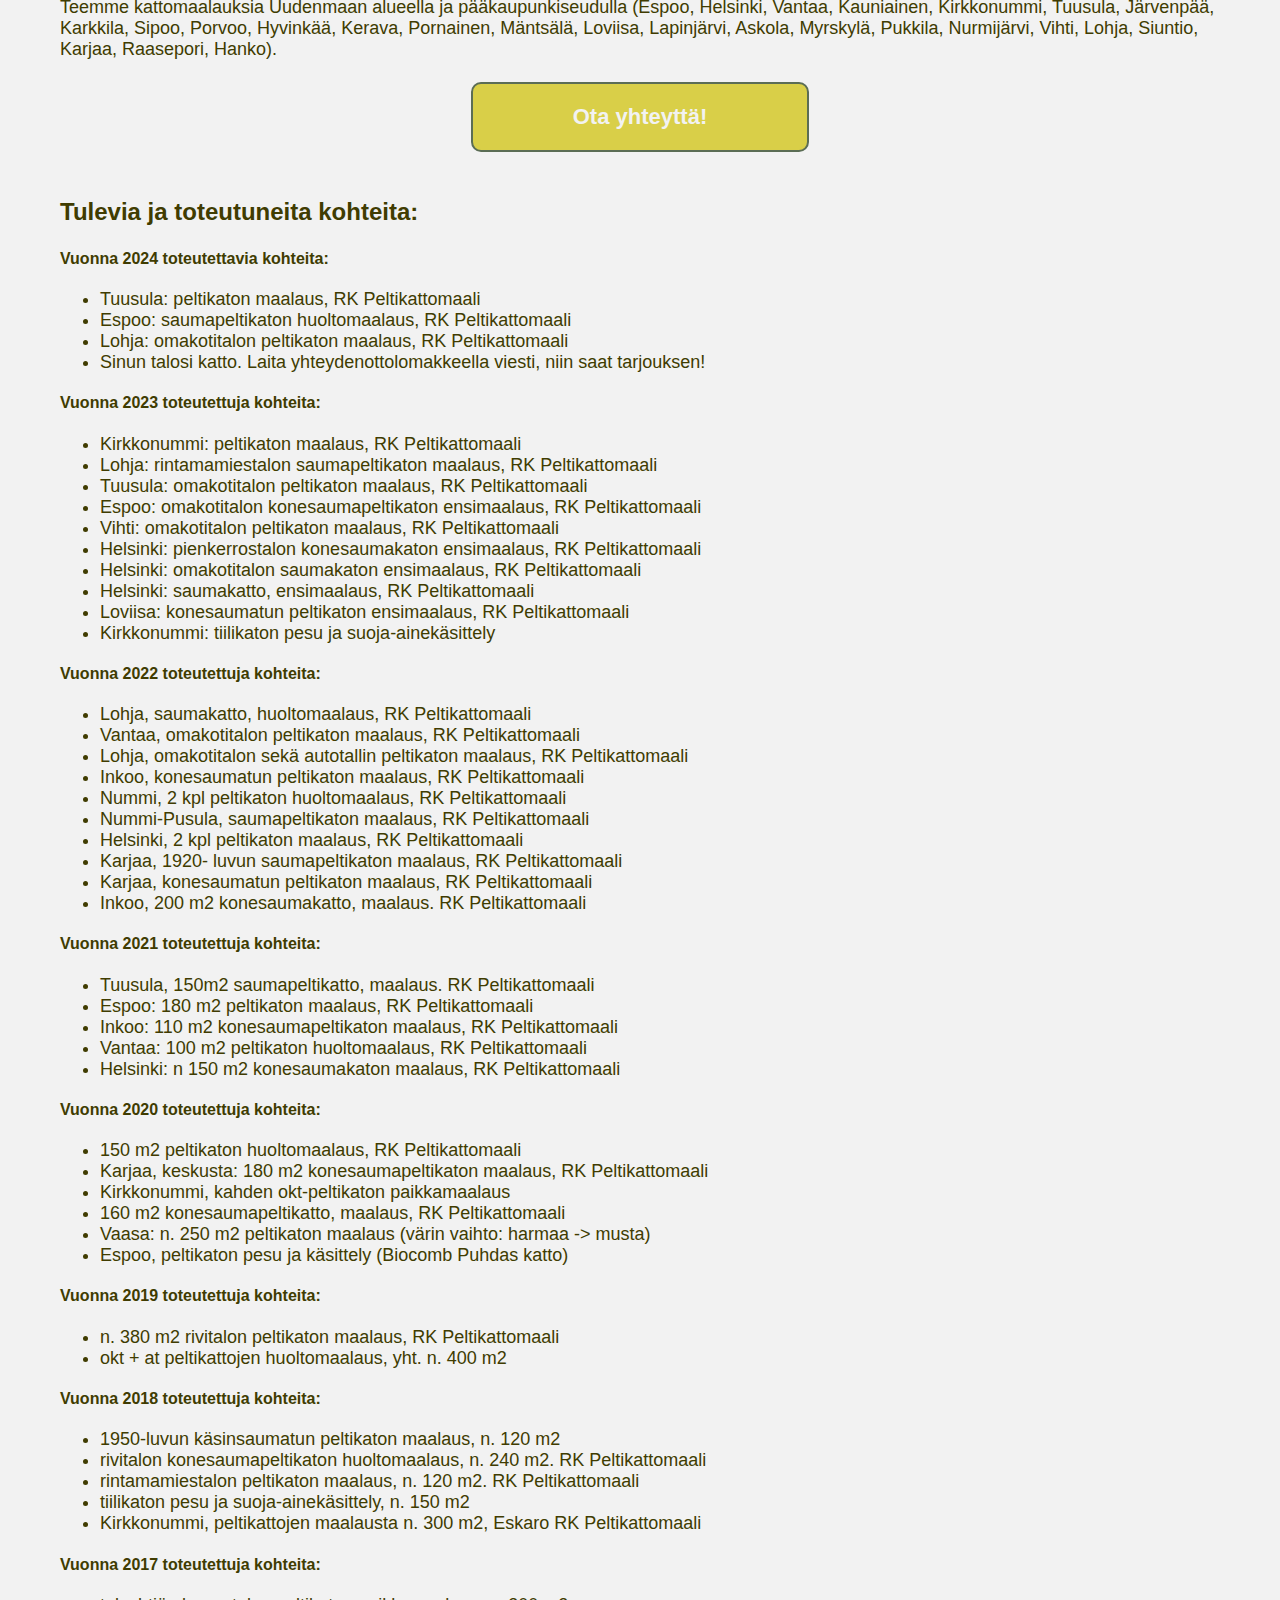
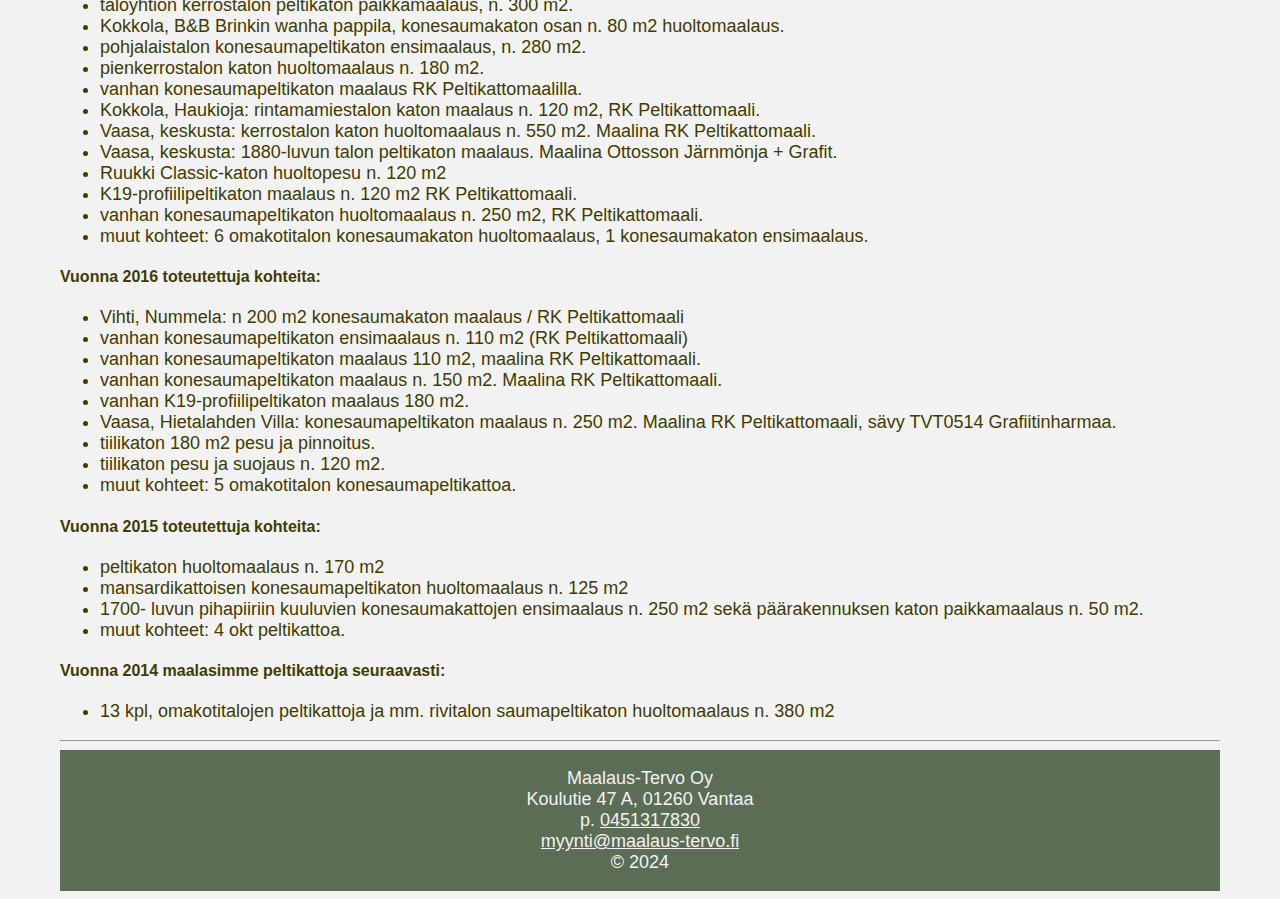
==== commit e88d672c: "kirjoitusvirheitä" ====
--- a/peltikatonmaalaus.html
+++ b/peltikatonmaalaus.html
@@ -9,7 +9,8 @@
 		content="peltikaton maalaus uusimaa, katon maalaus, kattomaalaus, konesaumapeltikaton maalaus, konesaumapeltikatto, maalaus, uusimaa, vanhan peltikaton maalaus,">
 	<meta name="robots" content="noindex">
 	<meta name="googlebot" content="noindex">
-	<meta name = "description" content="Peltikaton maalausta Uudellemaalla perinteisellä sivellinmenetelmällä. Yritys on Maalaus-Tervo Oy.">
+	<meta name="description"
+		content="Peltikaton maalausta Uudellemaalla perinteisellä sivellinmenetelmällä. Yritys on Maalaus-Tervo Oy.">
 	<!--CSS tyylitiedosto-->
 	<link rel="stylesheet" href="tyyli.css">
 </head>
@@ -65,36 +66,36 @@
 	</p>
 
 	<!--tässä muutama ennen ja jälkeen kuva-->
-	<section class="container">
-		<div>
-			<figure>
-				<img id="esimerkkikuvat" src="Kuvat/ennenmaalausta1.jpg"
+	<div class="container">
+		<div>
+			<figure>
+				<img class="esimerkkikuvat" src="Kuvat/ennenmaalausta1.jpg"
 					alt="kuvassa 1. on keltainen rintamamiestalo, jonka peltikatto on musta, mutta se on kulunut ja likainen. Kuvassa on kesä, puolipilvistä ja vihreitä puita ja ruohoa ympärillä. ">
 				<figcaption>Vanha peltikatto ennen maalausta</figcaption>
 			</figure>
 		</div>
 		<div>
 			<figure>
-				<img id="esimerkkikuvat" src="Kuvat/maalausvalmis1.jpg"
+				<img class="esimerkkikuvat" src="Kuvat/maalausvalmis1.jpg"
 					alt="kuvassa 2. on sama keltainen talo, kuin viereisessä kuvassa, mutta tässä talon katto on maalattu mustaksi ja se kiiltää hienosti. Sää ja ympäristä on sama kuin edellisessä kuvassa.">
 				<figcaption>Peltikatto maalauksen jälkeen</figcaption>
 			</figure>
 		</div>
 		<div>
 			<figure>
-				<img id="esimerkkikuvat" src="Kuvat/ennenmaalausta2.jpg"
+				<img class="esimerkkikuvat" src="Kuvat/ennenmaalausta2.jpg"
 					alt="kuvassa 3. on uusi vaalensininen kaksikerroksinen puutalo, jonka katto on myös uutta, vielä maalaamatonta peltiä. Kuvassa on kesä ja aurinko paistaa pilvettömältä taivaalta.">
 				<figcaption>Uusi hapettunut peltikatto ennen maalausta</figcaption>
 			</figure>
 		</div>
 		<div>
 			<figure>
-				<img id="esimerkkikuvat" src="Kuvat/maalausvalmis2.jpg"
+				<img class="esimerkkikuvat" src="Kuvat/maalausvalmis2.jpg"
 					alt="kuvassa 4. on sama sininen talo, kuin viereisessö kuvassa, mutta tässä talon katto on maalattu mustaksi ja se näyttää siistiltä. Talon ikkunoista heijastaa ilta-aurinko, mutta kuvassa on vielä valoisaa.">
-				<figcaption>Peltikatton maalauksen jälkeen</figcaption>
-			</figure>
-		</div>
-	</section>
+				<figcaption>Peltikatto maalauksen jälkeen</figcaption>
+			</figure>
+		</div>
+	</div>
 	<br>
 	<h2>Kuinka paljon peltikaton maalaus maksaa?</h2>
 	<p>
@@ -246,10 +247,10 @@
 	<footer>
 		<p>Maalaus-Tervo Oy <br>
 			Koulutie 47 A, 01260 Vantaa <br>
-			p. <a href="tell:+358451317830" class="alatunniste" title="Voit soittaa meille tästä puhelimella"
+			p. <a href="tel:+358451317830" class="alatunniste" title="Voit soittaa meille tästä puhelimella"
 				target="_blank">0451317830</a><br>
-			<a href="mailto:myynti@maalaus-tervo.fi" class="alatunniste"
-				title="Laita meille viesiä tästä sähköpostilla" target="_blank">myynti@maalaus-tervo.fi</a> <br>
+			<a href="mailto:myynti@maalaus-tervo.fi" class="alatunniste" title="Laita meille viesiä tästä sähköpostilla"
+				target="_blank">myynti@maalaus-tervo.fi</a> <br>
 			&copy; 2024
 		</p>
 	</footer>
